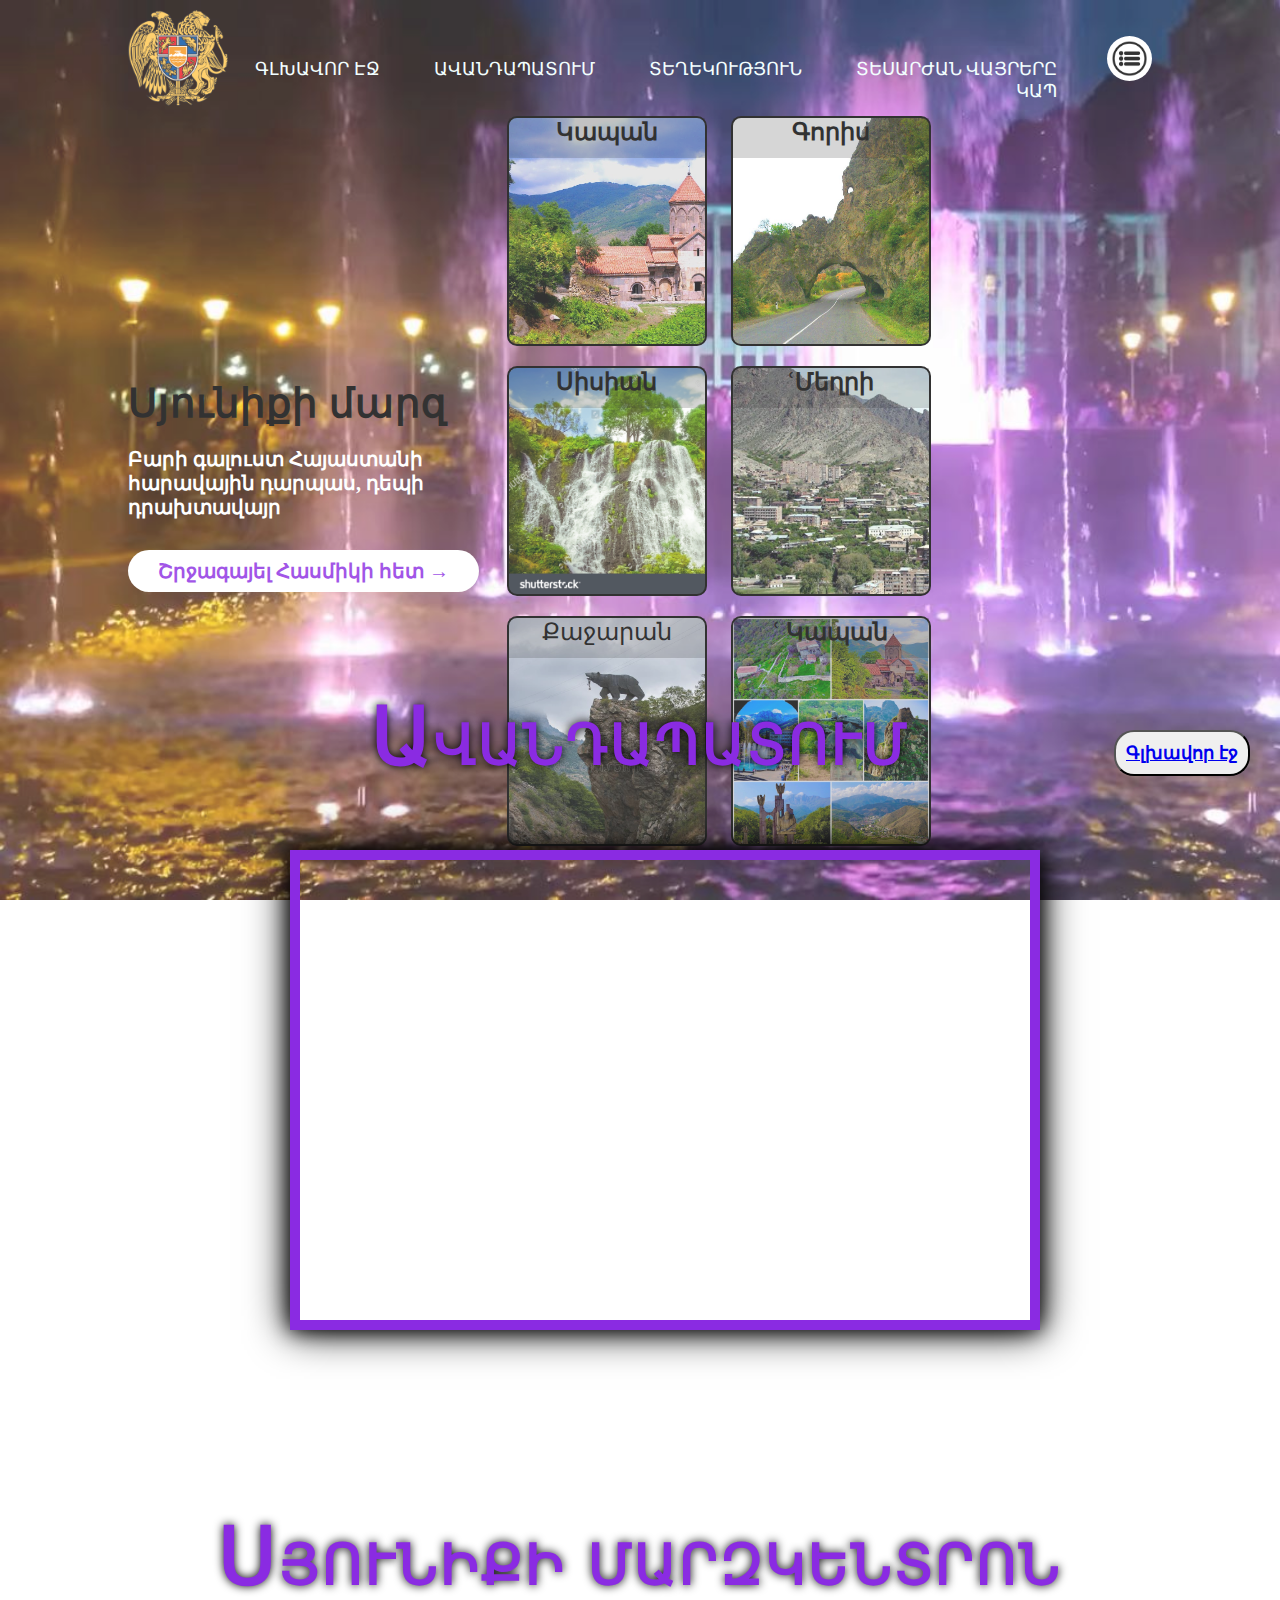
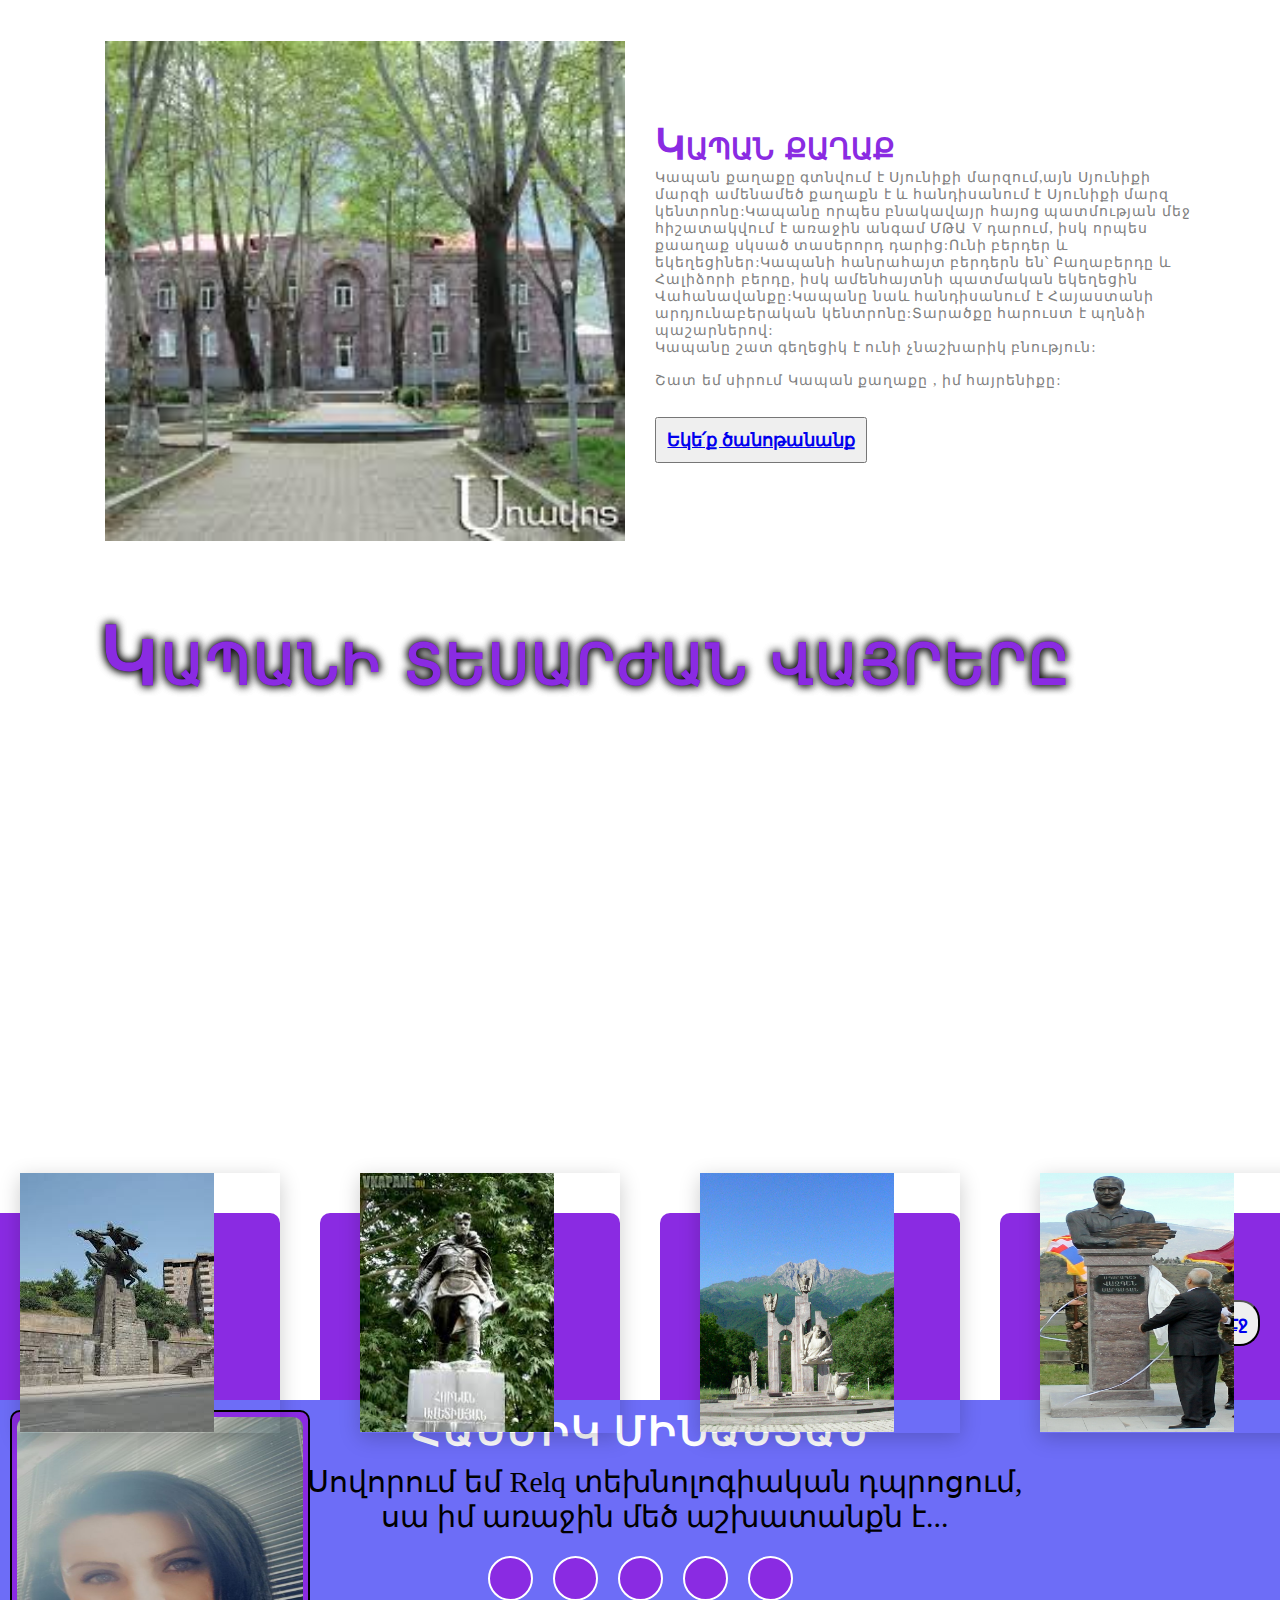
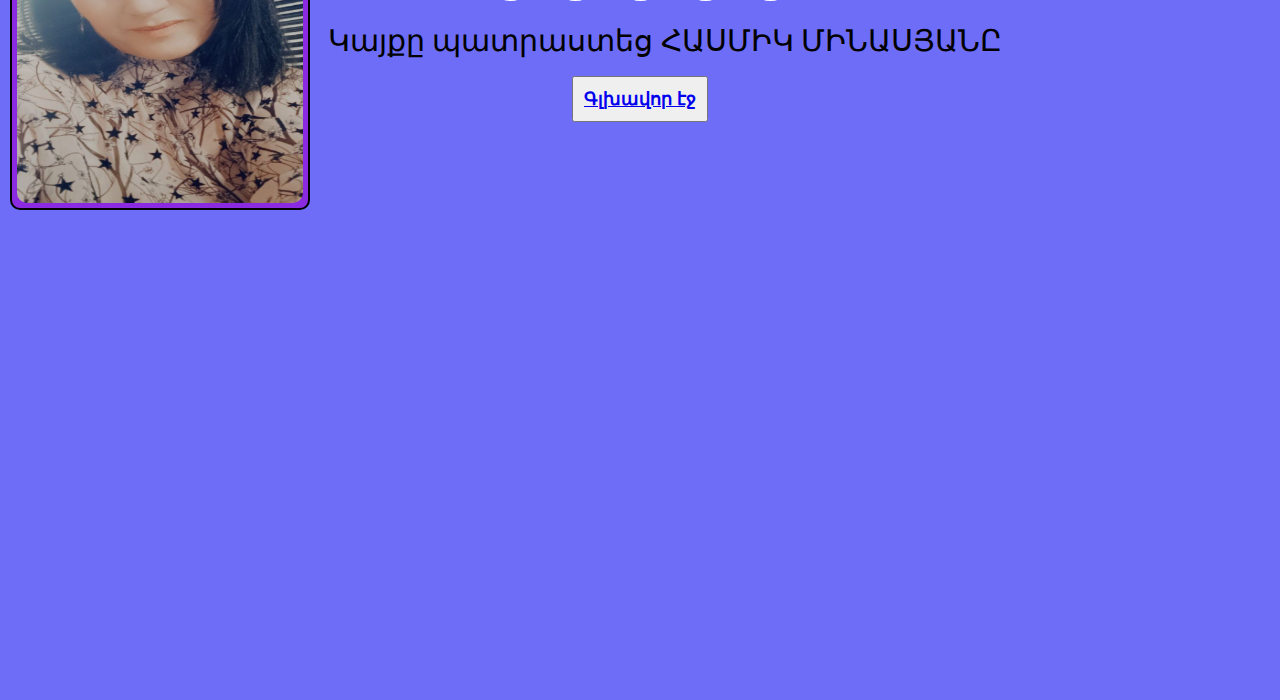
==== index.html @ 03c3cc2d "secund" ====
<!DOCTYPE html>
<html lang="hy">

<head>
	<meta charset="UTF-8">
	<meta http-equiv="X-UA-Compatible" content="IE=edge">
	<meta name="viewport" content="width=device-width, initial-scale=1.0">
	<meta name="author" content="Hasmik Minasyan">
	<link rel="shortcut icon" href="/img/icon.jpg" type="icon">
	<link rel="stylesheet" href="https://cdnjs.cloudflare.com/ajax/libs/font-awesome/6.1.1/css/all.min.css"
		integrity="sha512-KfkfwYDsLkIlwQp6LFnl8zNdLGxu9YAA1QvwINks4PhcElQSvqcyVLLD9aMhXd13uQjoXtEKNosOWaZqXgel0g=="
		crossorigin="anonymous" referrerpolicy="no-referrer" />
	<link rel="stylesheet" href="style.css">
	<title> Սյունիքի մարզ </title>
</head>

<body>
	
	<!-- Գլխավոր էջ -->
	<div id="container">
		<div class="navbar">
			<img src="./img/Coat_of_arms_of_Armenia.svg.png" class="logo">
			<nav>
				<ul id="MenuItems">
					<li><a href="#container">Գլխավոր էջ</a></li>
					<li><a href="#wrapper">Ավանդապատում</a></li>
					<li><a href="#about">Տեղեկություն</a></li>
					<li><a href="#tour">Տեսարժան վայրերը</a></li>
					<li><a href="#footer">Կապ</a></li>
				</ul>
			</nav>
			<img src="./img/menu.png " class="menu" onclick="menutoggle()">
		</div>
		<div class="row">
			<div class="col">
				<h1>Սյունիքի մարզ</h1>
				<p>Բարի գալուստ Հայաստանի հարավային դարպաս, դեպի դրախտավայր</p>
				<a href="https://www.facebook.com/CulturalCenterOfKapan/videos/589570185541437" target="_blank"
					class="btn"> Շրջագայել Հասմիկի հետ &rightarrow;</a>
			</div>
			<div class="coll">
				<div class="card img1">
					<p><a href="http://127.0.0.1:5500/Kapan/index.html" target="_blank" style="text-decoration: none; color:black; font-weight: 800;">Կապան</a></p>
				</div>
				<div class="card img2">
					<p><a href="http://127.0.0.1:5500/index.html" target="_blank" style="text-decoration: none; color:black; font-weight: 800;" >Գորիս</a></p>
				</div>
				<div class="card img3">
					<p><a href="http://127.0.0.1:5500/Sisian/index.html" target="_blank" style="text-decoration: none; color:black; font-weight: 800;">Սիսիան</a></p>
				</div>
				<div class="card img4">
					<p>ՙ<a href="https://urbanista.am/meghri-what-to-see" target="_blank" style="text-decoration: none; color:black; font-weight: 800;" >Մեղրի</a></p>
				</div>
				<div class="card img5">
					<p>Քաջարան</p>
				</div>
				<div class="card img6">
					<p>ՙ<a href="http://127.0.0.1:5500/Kapan2/index.html" target="_blank" style="text-decoration: none; color:black; font-weight: 800; "> Կապան</a></p>
				</div>
			</div>
		</div>
	</div>
	<!-- Ավանդապատում  -->
	<div id="wrapper">
		<div class="wrap">
			<div class="text">Ավանդապատում</div>
			<div class="vid">
				<iframe src="https://www.youtube.com/embed/JT2_kqStLjw" title="YouTube video player" frameborder="0"
					allow="accelerometer; autoplay; clipboard-write; encrypted-media; gyroscope; picture-in-picture"
					allowfullscreen class="hal"></iframe>
			</div>
			<button type="button"><a href="#container"> Գլխավոր էջ </a></button>
		</div>

		<!-- Տեղեկություն -->
		<section id="about">
			<h1> Սյունիքի մարզկենտրոն </h1><br>
			<div class="main">
				<img src="/img/qaxaqapet.jpg">
				<div class="about-text">
					<h2> Կապան քաղաք</h2>
					<p>Կապան քաղաքը գտնվում է Սյունիքի մարզում,այն Սյունիքի մարզի ամենամեծ քաղաքն է և հանդիսանում է
						Սյունիքի մարզ կենտրոնը:Կապանը որպես բնակավայր հայոց պատմության մեջ հիշատակվում է առաջին անգամ
						ՄԹԱ V դարում, իսկ որպես քաաղաք սկսած տասերորդ դարից:Ունի բերդեր և եկեղեցիներ:Կապանի հանրահայտ
						բերդերն են՝ Բաղաբերդը և Հալիձորի բերդը, իսկ ամենհայտնի պատմական եկեղեցին Վահանավանքը:Կապանը նաև
						հանդիսանում է Հայաստանի արդյունաբերական կենտրոնը:Տարածքը հարուստ է պղնձի պաշարներով:<br>Կապանը
						շատ գեղեցիկ է ունի չնաշխարիկ բնություն:<br><br>Շատ եմ սիրում Կապան քաղաքը , իմ հայրենիքը:
					</p><br>
					<button type="button"><a href="#container"> Եկե՛ք ծանոթանանք </a></button>
				</div>
			</div>
		</section>
		</p><br>


		<!-- Տեսարժան վայրերը -->
		<div id="tour">

			<div class="touro">
				<h1>Կապանի տեսարժան վայրերը</h1>
				<div class="cart">
					<div class="imgBox">
						<img src="/img/images.jpg" alt=" Davit-bek">
					</div>
					<div class="cont">
						<h3>Դավիթ Բեկ </h3>
						<p style="font-size: 14px" >Հայ զորավար, իրանական, թուրքական նվաճողների դեմ Սյունիքի ազատագրական շարժման առաջնորդ։ <br>
							Արձանն գտնվում է Կապանի կենտրոնական փողոցների ճամփեզրին:</p>
					</div>
				</div>
			</div>


			<div class="touro">
				<!-- <h1>Կապանի տեսարժան վայրերը</h1> -->
				<div class="cart">
					<div class="imgBox">
						<img src="./img/hunan.jpg" alt=" hunan"  width="194px"   height="259px">
					</div>
					<div class="cont">
						<h3>Հունան Ավետիսյան</h3>
						<p style="font-size: 14px"> գտնվում է Սյունիքի մարզի Կապան քաղաքի կենտրոնում՝ Վազգեն Սարգսյանի անվան զբոսայգում։ Բրոնզե հուշարձանը տեղադրվել է 1959 թվականին։ </p>
					</div>
				</div>
			</div>

			<div class="touro">
				<!-- <h1>Կապանի տեսարժան վայրերը</h1> -->
				<div class="cart">
					<div class="imgBox">
						<img src="./img/njdeh2.jpg" alt=" njdeh"  width="194px"  height="259px">
					</div>
					<div class="cont">
						<h3>Գարեգին Նժդեհ </h3>
						<p style="font-size: 14px" >գտնվում է Սյունիքի մարզի Կապան քաղաքում՝ սարալանջին, անտառի բացատում։ Հուշարձանը տեղադրվել է 2001 թվականին։ Ընդգրկված է Կապանի պատմության և մշակույթի անշարժ հուշարձանների ցանկում։</p>
					</div>
				</div>
			</div>

			<div class="touro">
				<h1>Կապանի տեսարժան վայրերը</h1>
				<div class="cart">
					<div class="imgBox">
						<img src="./img/Vazgen.jpg" alt=" Vazgen" width="194px"  height="259px">
					</div>
					<div class="cont">
						<h3>Վազգեն Սարգսյան</h3>
						<p>Վազգեն Սարգսյանի բրոնզե կիսանդրի, գտնվում է Սյունիքի մարզի Կապան քաղաքի Բաղաբուրջի հուշահամալիրում</p>
					</div>
				</div>
				<button type="button"><a href="#container"> Գլխավոր էջ </a></button>
			</div>
		</div>




		<!--Կապ -->
		<div id="footer">
			<h1 style="color:white;"> ՀԱՍՄԻԿ ՄԻՆԱՍՅԱՆ </h1>
			<div class="footer-card">
				<img src="/img/img-1.jpg">
			</div>
			<p> Սովորում եմ Relq տեխնոլոգիական դպրոցում, <br> սա իմ առաջին մեծ աշխատանքն  է...</p>

			<div class="social">
				<a href="https://www.facebook.com/hasmik.minasyan.g/"><i class="fa-brands fa-facebook-f"></i></a>
				<a href="https://www.pinterest.com/hatuk2/"><i class="fa-brands fa-pinterest"></i></a>
				<a href="https://twitter.com/HasmikMinasyan5"><i class="fa-brands fa-twitter"></i></a>
				<a href="https://github.com/Hasul79"><i class="fa-brands fa-github"></i></a>
				<a href="hatuk2@mail.ru"><i class="fa-solid fa-envelope"></i></a>

			</div>
			<p class="end"> Կայքը պատրաստեց ՀԱՍՄԻԿ ՄԻՆԱՍՅԱՆԸ</p> <br>
			<button type="button"><a href="#container"> Գլխավոր էջ </a></button>
			</footer>


			<!-- js for menutoggle -->
			<script>
				var MenuItems = document.getElementById("MenuItems");
				MenuItems.style.maxHeight = "0px";
				function menutoggle() {
					if (MenuItems.style.maxHeight == "0px") {
						MenuItems.style.maxHeight = "200px";
					}
					else {
						MenuItems.style.maxHeight = "0px";
					}
				}
			</script>
</body>

</html>
---- style.css ----
/* Ընդհանուր կայքի համար */
*{
	margin: 0;
	padding: 0;
	box-sizing: border-box;
}
/* Գլխավոր էջ */
#container{
	width: 100%;
	min-height: 100vh;
	background-image: url(./img/746.jpg);
	background: linear-gradient(rgba(0,0,0,0.7)),(rgba(0,0,0,0.7));
	opacity: 0.8;
    background-size: cover;
    padding: 10px 10%;
}
.navbar { 
	display: flex;
	align-items: center;
}
.logo {
	width: 100px;
	cursor: pointer;
}
nav {
	flex: 1;
	text-align: right;
}
nav ul li {
	display: inline-block;
	margin-right: 50px;
}
nav ul li a {
	color:azure;
    text-decoration: none;
	font-size: 18px;
	text-transform: uppercase; 
	transition:  transform  0.2s;

}
 nav  li a:hover {
	transform: scale(1.1);
	font-size:20px ;
	font-weight: 800;
	
}
.menu {
	width:45px;
	cursor: pointer;
	background:white;
	border-radius: 50%;
}
/* media for menu */
@media screen and (max-width: 800px){
	nav ul{
		position: absolute;
		top: 70px;
		left: 0;
		background: #333;
		width: 100%;
		overflow: hidden;
		transition: max-height 0.5s;
	}
	nav ul li{
		display: block;
		margin-right: 50px;
		margin: top 10px;
		margin-bottom: 10px;
	}
	nav ul li a{
		color:#fff
	}
	.nenu{
		display: block;
		cursor: pointer;
	}
	.row{
		margin-top: 110px;
	}
	.col{
		position: absolute;
	}
	.wrap{
		margin-top: 50%;
	}
}
.row::after {
	content: "";
	clear: both;
	display: table;
  }
  
  [class*="col-" ] {
	float: left;
	padding: 15px;
  }
.row {
	display: flex;
	align-items: center;
    
	/* justify-content: space-between; */
}
.col h1 {
  font-size: 40px;
  color: #000;
  align-items: center;
  letter-spacing: 1px;
  margin-bottom: 20px;

}
.col p {
	font-size: 20px;
	color: #fff;
	font-weight: 800;
	margin-bottom: 40px;
}
.btn {
	color: black;
	text-decoration: none;
	font-size: 20px;
	background-color: #fff;
	padding: 10px 30px;
	border-radius: 25px;
	transition: 0.3s;
	color:blueviolet;
	font-weight: 800;
}
.btn:hover {
	background-color: blueviolet;
	color:#fff	
}
.img1 {
	background-image:url('./img/70309984.jpg');
	background-size: cover;
}
.img2 {
	background-image:url('./img/70306751.jpg');
	background-size: cover;
}
.img3 {
	background-image:url('./img/shaqi-waterfall-in-sisian-syuniq-armenia-1062014828.jpg');
	background-size: cover;
	list-style: none;
}
.img4 {
	background-image:url('./img/meghri.jpg');
	background-size: cover;
}
.img5 {
    background-image:url('./img/qaj.jpg') ;
	background-size: cover;
}
.img6 {
    background-image:url('/img/Kapan_collage.jpg') ;
	background-size: cover;
}
.card {
	position: relative;
	width: 200px;
	height: 230px;
	border: 2px solid #000;
	display: inline-block;
	text-align: center;
	margin: 10px;
	border-radius: 10px;
	cursor: pointer;
	transition: transform  0.5s;	
}
  .card p {
	font-size: 24px;
	width: 100%;
	height: 40px;
	background-color: rgba(0,0,0,0.2);
	color:#000
  }
  .card:hover {
	transform: scale(1.1);
  }

/* Ավանդապատում */
 #wrapper {
	display: flex;
	align-items: center;
	background-color: white;
	width: 100%;
	height: 800px;
	margin: 20px auto;
 }
 #wrapper .wrap {
	width: 100%;
	padding: 10px auto;
 }
 .wrap .text{
	 position: absolute; 
     top:680px;
	display: flex;
	justify-content: center;
	align-items: flex-start;
	width: 100%;
	text-align: center;
	font-size: 80px;
	font-variant: small-caps;
	letter-spacing: 2px;
	margin-top: 10px;
	margin-bottom: 20px;
	font-weight: 900;
	color: blueviolet;
	text-shadow: 0 0 10px #000;
 } 
 .vid {
	width: 750px;
    height: 480px;
	position: absolute;
	top: 850px;
	left: 290px;
	border: 10px solid blueviolet;
	box-shadow: 0 0 20px #000,
	            0 0 40px #000;

 }
 .vid  .hal {
	width: 660px;
	height: 420px;
	position: absolute;
	left: 50px;
	top:20px;
 }
 .wrap button{
		font-size: 18px;
		color: blueviolet;
		padding: 10px;
		font-weight: bold;
		position: absolute;
		right: 30px;
		top:730px;
		border-radius: 20px;
 }
	
.wrap button:hover{
		font-size: 25px;
		background-color: blueviolet;
		color:antiquewhite;
	}
 

/* Տեղեկություն */
 #about {
	position: absolute;
	top:1500px;
	width: 100%;
	height: 1000px;
}
#about h1{
	display: flex;
	justify-content: center;
	align-items: center;
	font-size: 80px;
	text-align: center;
	margin-top: 10px;
	color:blueviolet;
	font-variant: small-caps;
	letter-spacing: 2px;
	text-shadow: 0 0 10px #000;
}
.main img{
    height: 500px;
    width: 750px;
    margin: 20px 30px;
}
.main{
    width: 1130px;
    max-width:  95%;
    margin: 0 auto;
    display: flex;
    justify-content:space-around;
    align-items: center;
}

.about-text h2{
    color: blueviolet;
    font-size: 42px;
    font-variant: small-caps;
}
.about-text p{
    color: grey;
    font-size:14px ;
    letter-spacing: 1px;
    margin-bottom: 10px;
}
button{
    font-size: 18px;
    color: blueviolet;
    padding: 10px;
    font-weight: bold;
}
button:hover{
	font-size: 25px;
	background-color: blueviolet;
	color:antiquewhite;

}
button:hover a{
	color:black;
}

/*  Տեսարժան վայրեր*/
#tour {
	width:100%;
	height: 1700px;
	display: flex;
	justify-content: center;
	align-items: center;
	

}
.touro h1{
	display: flex;
	justify-content: center;
	align-items: center;
	font-size: 80px;
	letter-spacing: 2px;
	text-align: center;
	margin-top: 10px;
	text-shadow:0 0 10px #000;
	position: absolute;
	top: 2200px;
	left: 100px;
	color:blueviolet;
	font-variant: small-caps;
}
 .touro .cart{
   position: relative;
   top: 1600px;
   left: 0;  
   max-width: 300px;
   height: 215px;
   background: blueviolet;
   margin: 20px 20px;
   padding: 20px 20px;
   display: flex;
   flex-direction: column;
   box-shadow: 0 5px 202px rgba(0 0 0 0.5);
   transition: 0.3s ease-in-out;
   cursor: pointer;
   border-radius: 10px;
 }
 .touro .cart:hover{
	height: 420px;
 }
 .touro .cart .imgBox {
	position: relative;
	width: 260px;
	height: 260px;
	top: -60px;
	left: 20px;
	z-index: 1;
	box-shadow: 0 5px 20px rgba(0,0,0,0.2);
 }
 .touro .cart .imBox img{
	max-width: 100%;
	border-radius:10px;
 }
 .touro .cart .cont {
	position:relative;
	margin-top: -140px;
	padding: 10px 15px;
	text-align: center;
	color:black;
	visibility: hidden;
	opacity: 0;
	transition: 0.3s ease-in-out;
 }
 .touro .cart:hover .cont {
	visibility: visible;
	opacity: 1;
	margin-top: -40px;
 }
 .touro .cart .cont  h3{
    font-size: 22px;
	margin-bottom:1px;
	color:black;
	text-align: center;
 }
.touro button{
	position: absolute;
	top: 2900px;
	right: 20px;
    font-size: 18px;
    color: blueviolet;
    padding: 10px;
    font-weight: bold;
	border-radius: 20px;
}
.touro button:hover{
	font-size: 25px;
	background-color: blueviolet;
	color:antiquewhite;

}
.touro button:hover a{
	color:black;
}
/* Կապ */
  #footer {
    position: absolute;
	top: 3000px;
    width: 100%;
    height: 100%;
     background: rgb(109, 109, 247); 
    display: flex;
    flex-direction: column;
    align-items: center;
    
}
#footer h1{
    font-size: 40px;
    color: blueviolet;
    margin-bottom: 20px;
    width: 500px;
    font-weight: bold;
    line-height: 24px;
    text-align: center;
    letter-spacing: 2px;
	margin-top: 20px;
} 
 #footer p {
    color:black;
    font-size: 30px ;
    text-align: center;
	margin-left: 50px;
	
} 
.social{
    display: flex;
}

.social a{
    width: 45px;
    height: 45px;
    display: flex;
    align-items: center;
    justify-content: center;
    border: 2px solid white;
    color: white;
    border-radius: 50px;
    background-color: blueviolet;
    margin: 22px 10px;
    text-decoration: none;
    
}
.footer-card{
	position: relative;
	width: 300px;
	height: 400px;
	border: 2px solid #000;
	display: inline-block;
	margin: 10px auto;
	padding: 5px;
	border-radius: 10px;
	cursor: pointer;
	position: absolute;
	left: 10px;
	background: blueviolet;
}
.footer-card img{
	width: 100%;
	height: 100%;
    background-size: cover;
    border-radius: 10px;
	
} 
.footer-card img:hover{
	transform: translateX(40px) translateY(20px);
}
.social a:hover{
    transform:scale(1.2);
    transition: 0.3s;

}
.social a:nth-child(1):hover {
	background-color: blue;
}
.social a:nth-child(2):hover {
	background-color: red;
}
.social a:nth-child(3):hover {
	background-color: rgb(21, 52, 230);
}
.social a:nth-child(4):hover {
	background-color: black;
}
.social a:nth-child(5):hover {
	background-color: blue;
	color: orange;
}
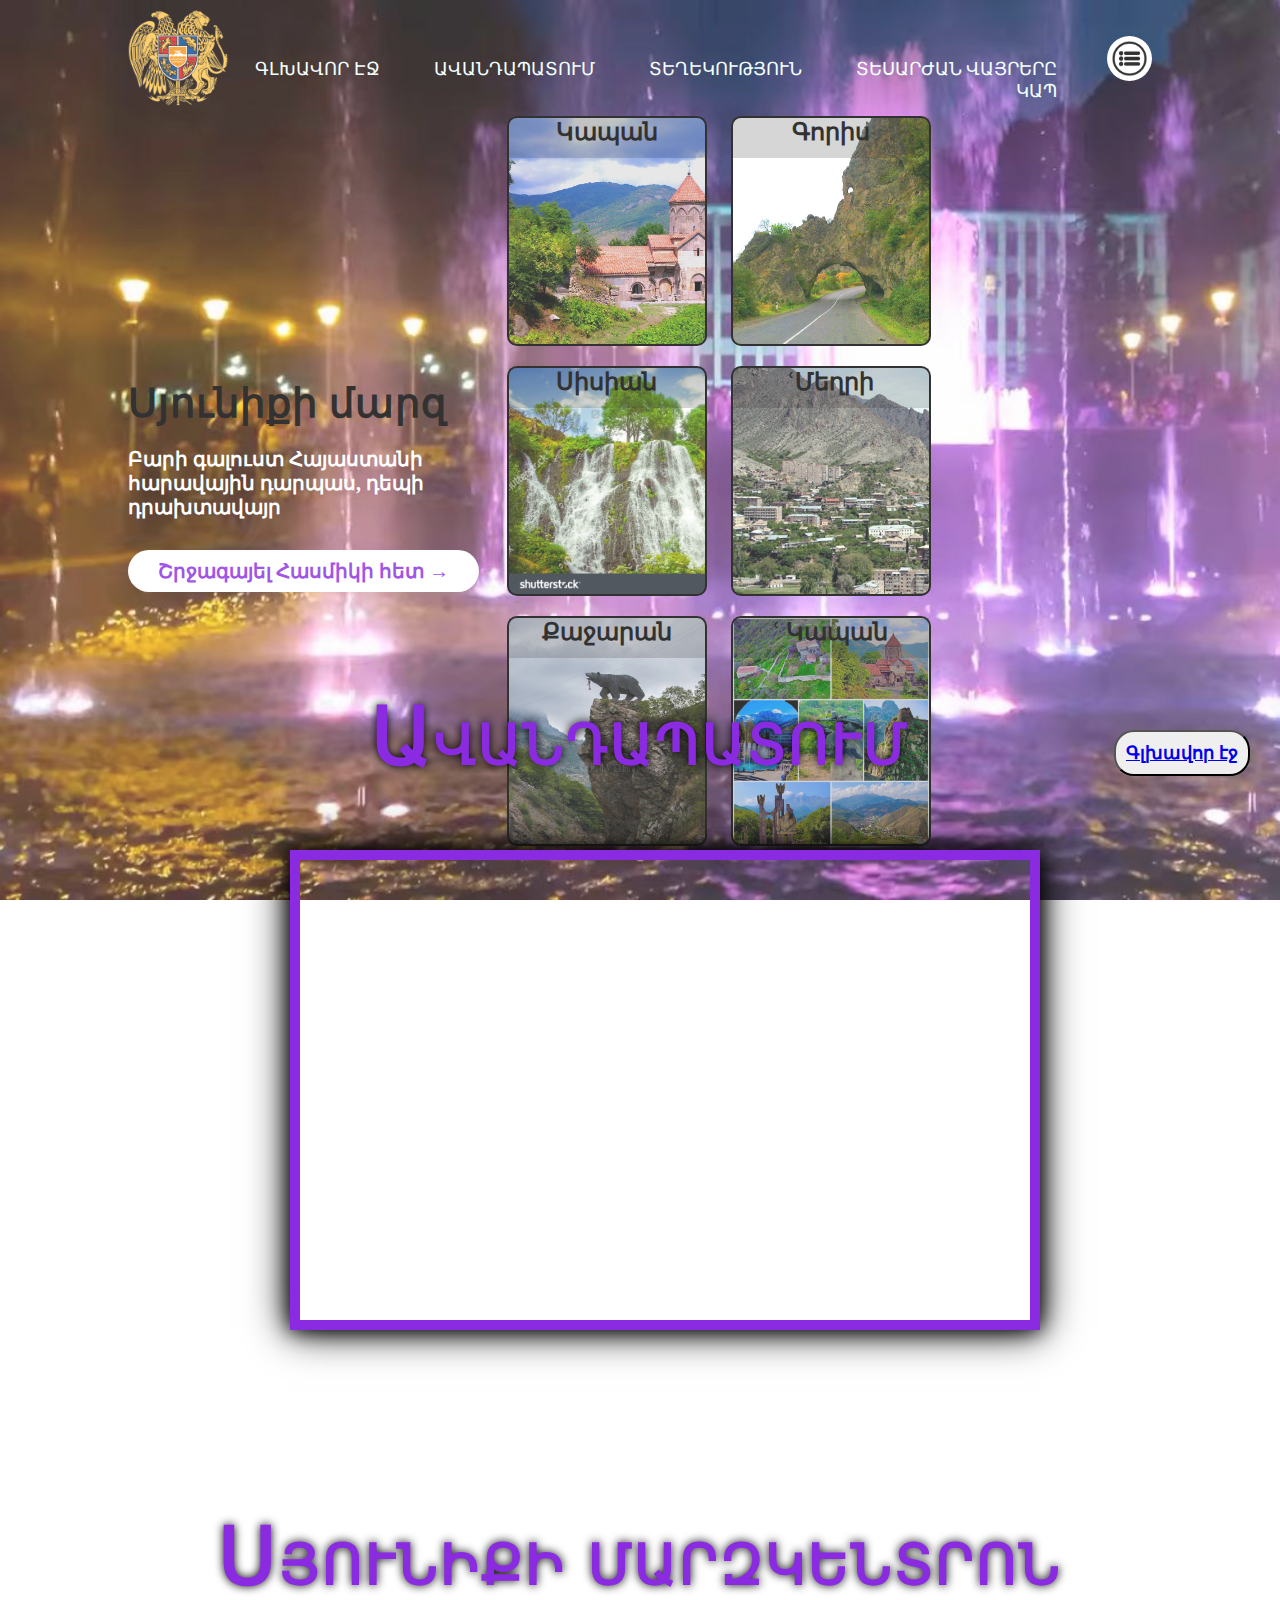
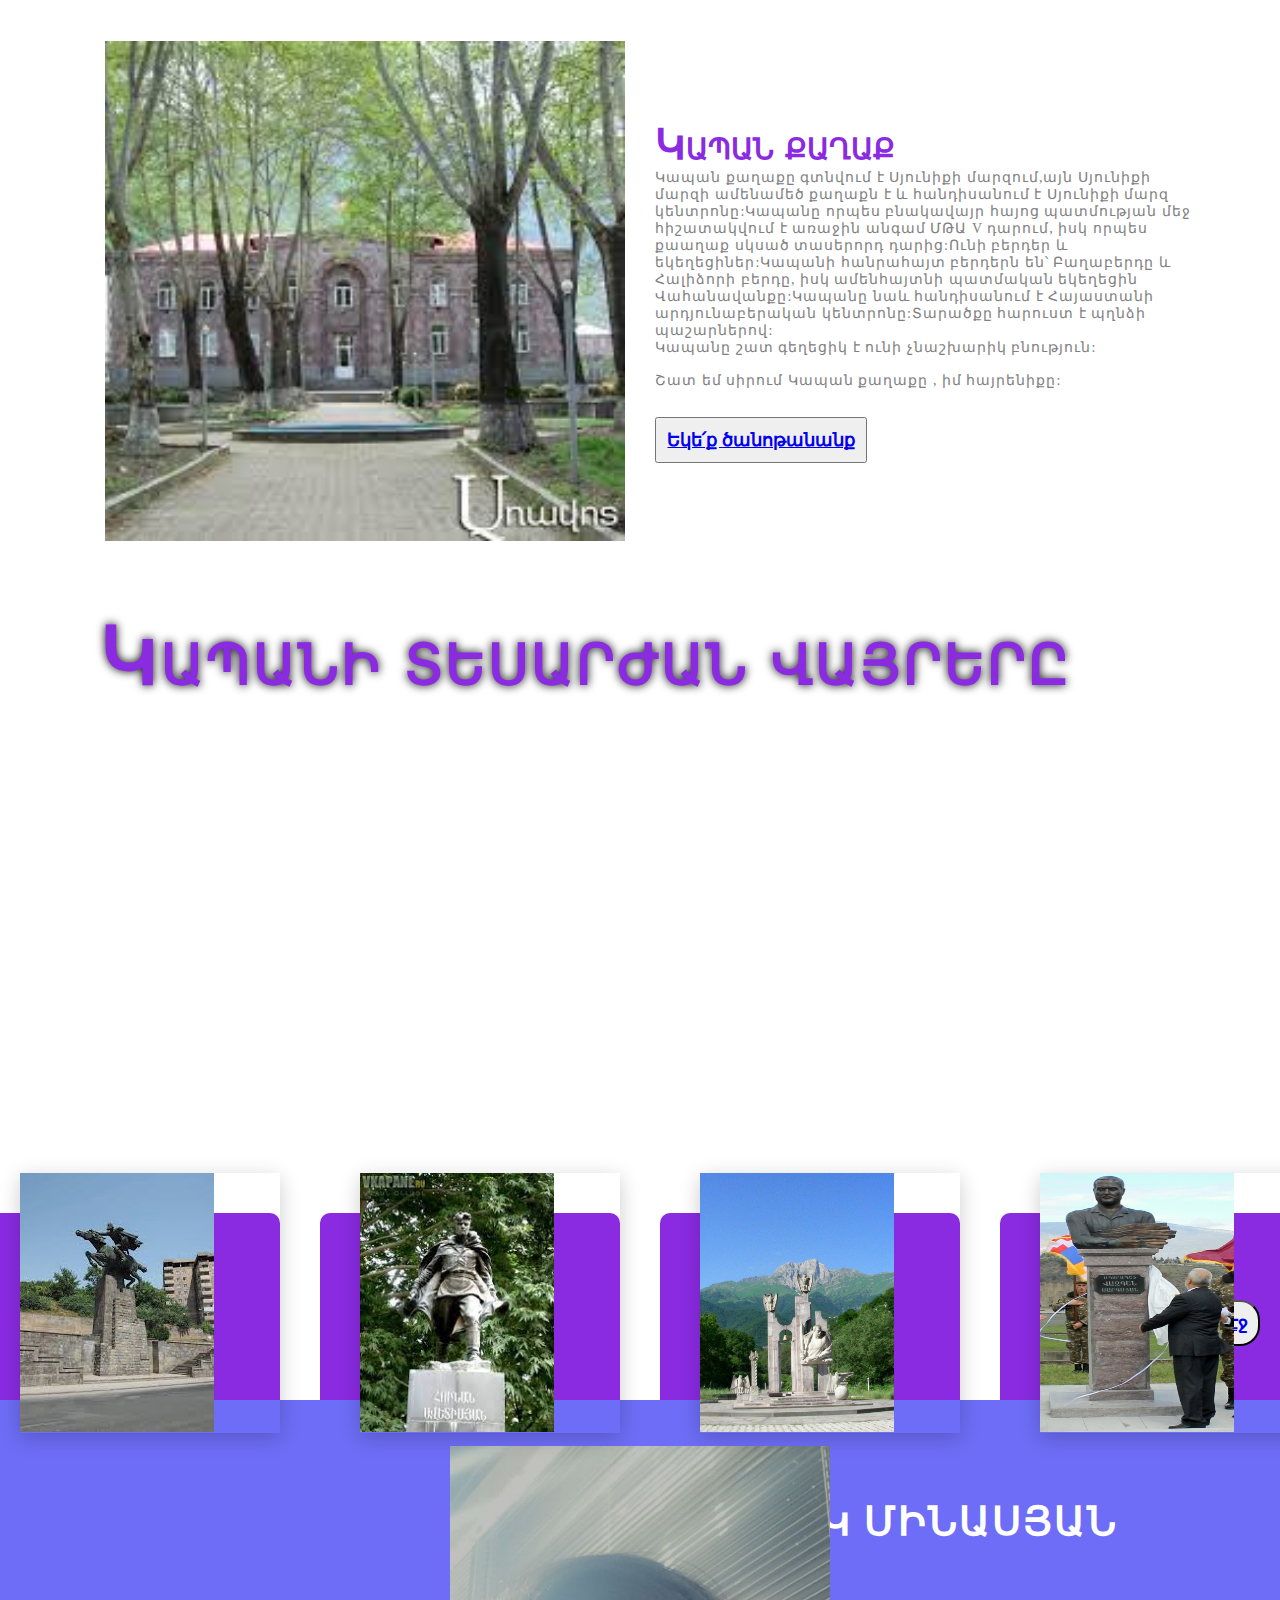
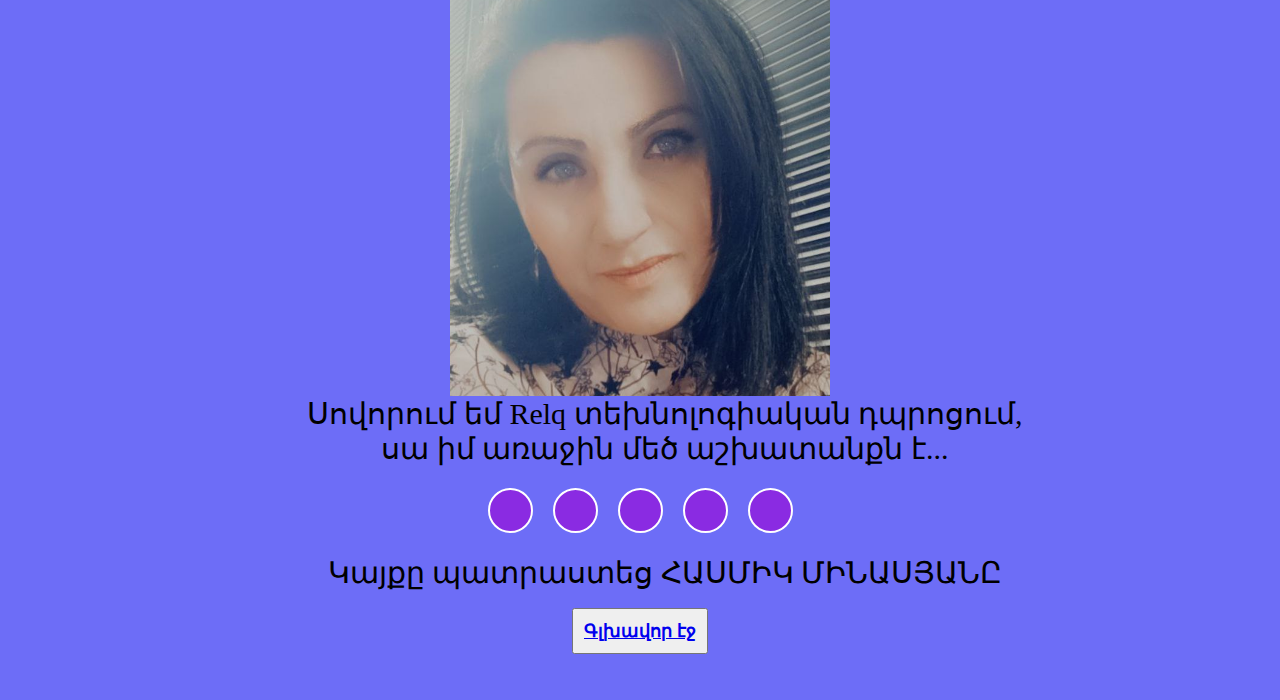
==== commit 4a1148c1: "Signed-off-by: Hasul79 <hatuk2@mail.ru>" ====
--- a/index.html
+++ b/index.html
@@ -52,7 +52,7 @@
 					<p>ՙ<a href="https://urbanista.am/meghri-what-to-see" target="_blank" style="text-decoration: none; color:black; font-weight: 800;" >Մեղրի</a></p>
 				</div>
 				<div class="card img5">
-					<p>Քաջարան</p>
+					<p><a href="http://127.0.0.1:5500/Qajaran/index.html" target="_blank" style="text-decoration: none; color:black; font-weight: 800;" >Քաջարան</a></p>
 				</div>
 				<div class="card img6">
 					<p>ՙ<a href="http://127.0.0.1:5500/Kapan2/index.html" target="_blank" style="text-decoration: none; color:black; font-weight: 800; "> Կապան</a></p>
@@ -112,7 +112,6 @@
 
 
 			<div class="touro">
-				<!-- <h1>Կապանի տեսարժան վայրերը</h1> -->
 				<div class="cart">
 					<div class="imgBox">
 						<img src="./img/hunan.jpg" alt=" hunan"  width="194px"   height="259px">
@@ -125,7 +124,6 @@
 			</div>
 
 			<div class="touro">
-				<!-- <h1>Կապանի տեսարժան վայրերը</h1> -->
 				<div class="cart">
 					<div class="imgBox">
 						<img src="./img/njdeh2.jpg" alt=" njdeh"  width="194px"  height="259px">
@@ -138,7 +136,7 @@
 			</div>
 
 			<div class="touro">
-				<h1>Կապանի տեսարժան վայրերը</h1>
+				
 				<div class="cart">
 					<div class="imgBox">
 						<img src="./img/Vazgen.jpg" alt=" Vazgen" width="194px"  height="259px">
@@ -157,15 +155,19 @@
 
 		<!--Կապ -->
 		<div id="footer">
-			<h1 style="color:white;"> ՀԱՍՄԻԿ ՄԻՆԱՍՅԱՆ </h1>
+			<h1 > ՀԱՍՄԻԿ ՄԻՆԱՍՅԱՆ </h1>
 			<div class="footer-card">
-				<img src="/img/img-1.jpg">
+				<span></span>
+				<span></span>
+				<span></span>
+				<span></span>
+			   <!-- <img src="/img/img-1.jpg"   width="100%" >  -->
 			</div>
 			<p> Սովորում եմ Relq տեխնոլոգիական դպրոցում, <br> սա իմ առաջին մեծ աշխատանքն  է...</p>
 
 			<div class="social">
 				<a href="https://www.facebook.com/hasmik.minasyan.g/"><i class="fa-brands fa-facebook-f"></i></a>
-				<a href="https://www.pinterest.com/hatuk2/"><i class="fa-brands fa-pinterest"></i></a>
+				<a href="https://www.linkedin.com/in/hasmik-minasyan-1266b5ab/"><i class="fa-brands fa-linkedin"></i></a>
 				<a href="https://twitter.com/HasmikMinasyan5"><i class="fa-brands fa-twitter"></i></a>
 				<a href="https://github.com/Hasul79"><i class="fa-brands fa-github"></i></a>
 				<a href="hatuk2@mail.ru"><i class="fa-solid fa-envelope"></i></a>
--- a/style.css
+++ b/style.css
@@ -406,19 +406,24 @@
 	top: 3000px;
     width: 100%;
     height: 100%;
-     background: rgb(109, 109, 247); 
+    background: rgb(109, 109, 247); 
     display: flex;
-    flex-direction: column;
+    /* flex-direction: column; */
     align-items: center;
+	justify-content: center;
+	flex-flow:wrap  column;
     
 }
 #footer h1{
     font-size: 40px;
-    color: blueviolet;
+    color:white;
     margin-bottom: 20px;
     width: 500px;
     font-weight: bold;
     line-height: 24px;
+	position: absolute;
+	left: 50%;
+	top: 10%;
     text-align: center;
     letter-spacing: 2px;
 	margin-top: 20px;
@@ -448,30 +453,57 @@
     text-decoration: none;
     
 }
-.footer-card{
+  .footer-card {
 	position: relative;
-	width: 300px;
-	height: 400px;
-	border: 2px solid #000;
-	display: inline-block;
-	margin: 10px auto;
-	padding: 5px;
-	border-radius: 10px;
-	cursor: pointer;
-	position: absolute;
-	left: 10px;
-	background: blueviolet;
-}
-.footer-card img{
-	width: 100%;
-	height: 100%;
-    background-size: cover;
-    border-radius: 10px;
-	
-} 
-.footer-card img:hover{
-	transform: translateX(40px) translateY(20px);
-}
+	width: 380px;
+	height:550px;
+	/* background: blueviolet; */
+}
+
+ .footer-card span {
+	position: absolute;
+	inset: 0;
+	transition: 0.5s;
+	background-image:url(./img/img-1.jpg);
+	background-size: cover;
+}
+
+.footer-card span:nth-child(1) {
+	clip-path: polygon(0 0, 50% 0, 50% 50%, 0 50%);
+	/* background: #2e0257; */
+	transition-delay: 0s ;
+}
+.footer-card span:nth-child(2){
+	clip-path: polygon(50% 0, 100% 0, 100% 50%, 50% 50%);
+	/* background: #9e48f0; */
+	transition-delay: 0.25s ;
+}
+.footer-card span:nth-child(3){
+	clip-path: polygon(0 50%, 50% 50%, 50% 100%, 0  100%);
+	/* background: #9e48f0; */
+	transition-delay: 0.5s ;
+}
+.footer-card span:nth-child(4){
+	clip-path: polygon(50% 50%, 100% 50%, 100% 100%, 50% 100%);
+	/* background: #2e0257; */
+	transition-delay: 0.75s ;
+}
+
+
+.footer-card:hover  span:nth-child(1){
+	transform: translate(-40px, -60px) rotate(-15deg);
+}
+.footer-card:hover  span:nth-child(2){
+	transform: translate(40px, -100px) rotate(25deg);
+}
+.footer-card:hover  span:nth-child(3){
+	transform: translate(-40px, 80px) rotate(15deg);
+}
+.footer-card:hover  span:nth-child(4){
+	transform: translate(40px, 80px) rotate(-15deg);
+}
+
+
 .social a:hover{
     transform:scale(1.2);
     transition: 0.3s;
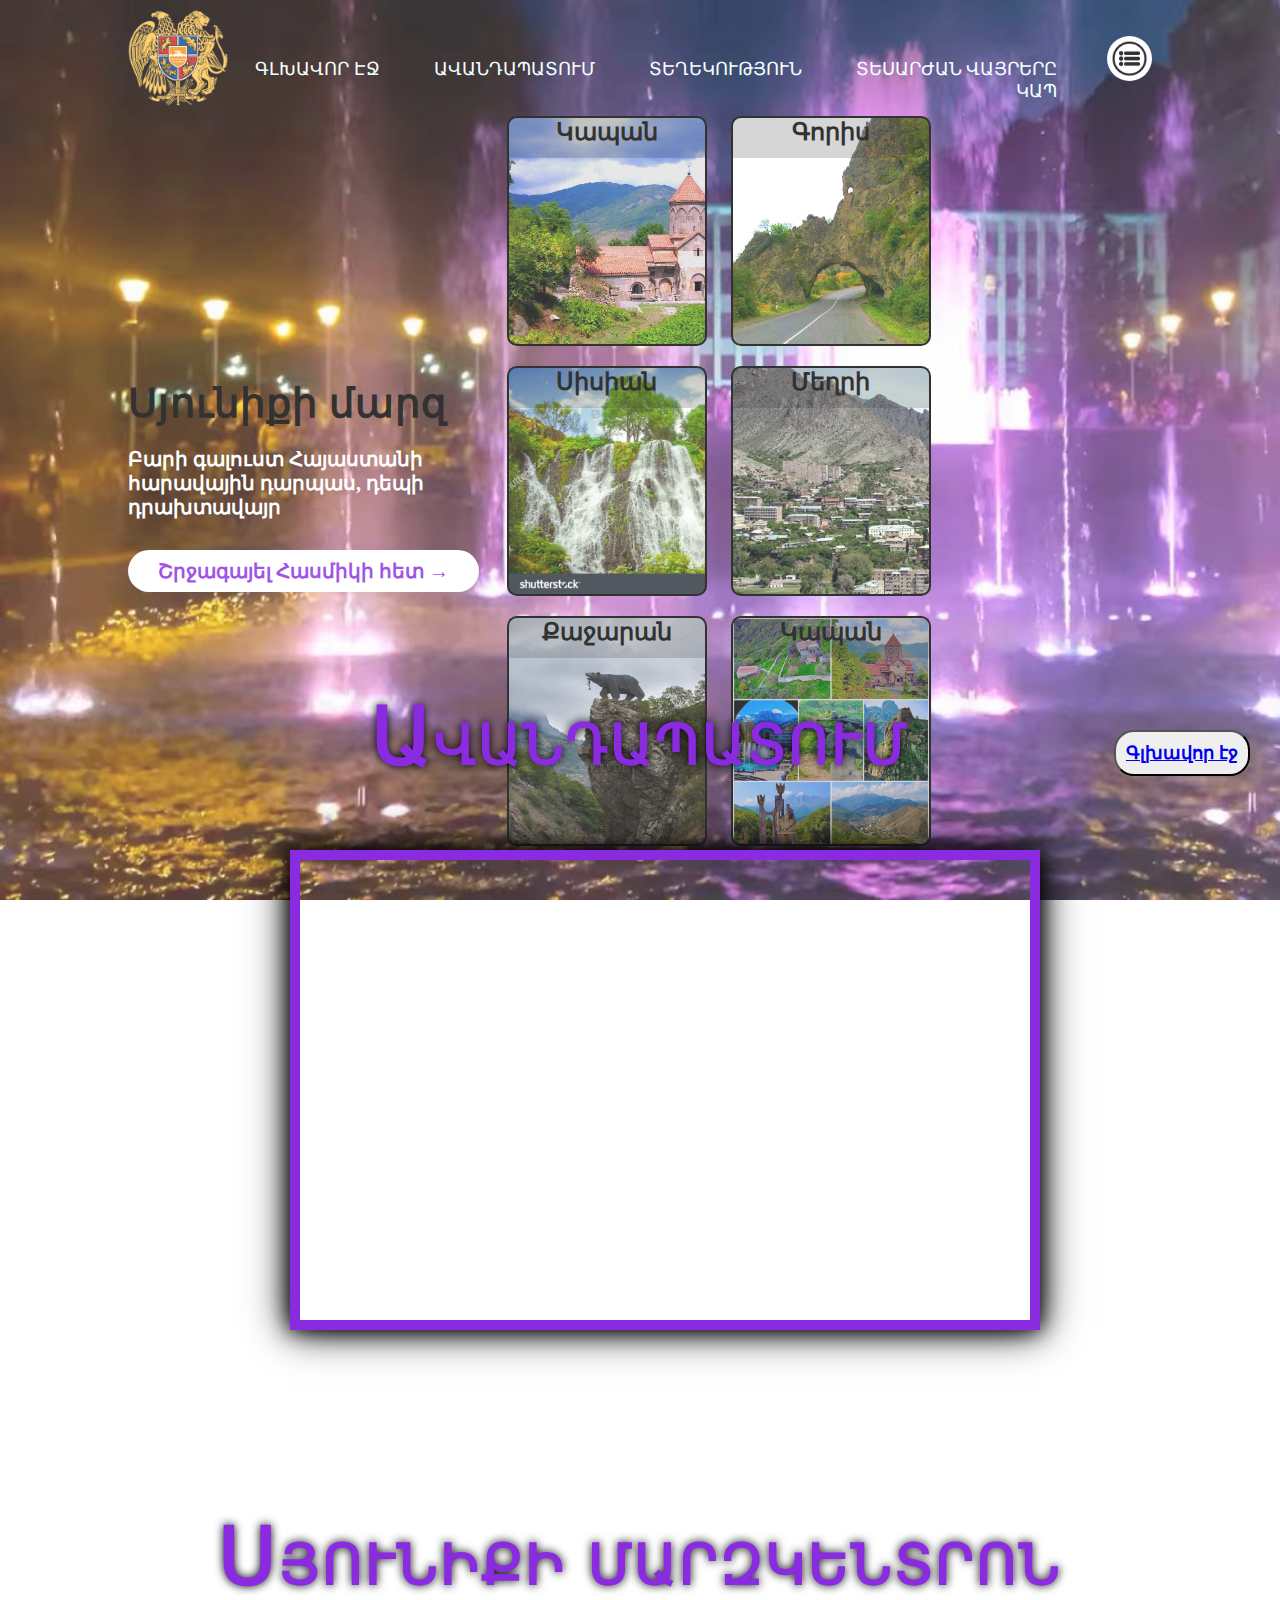
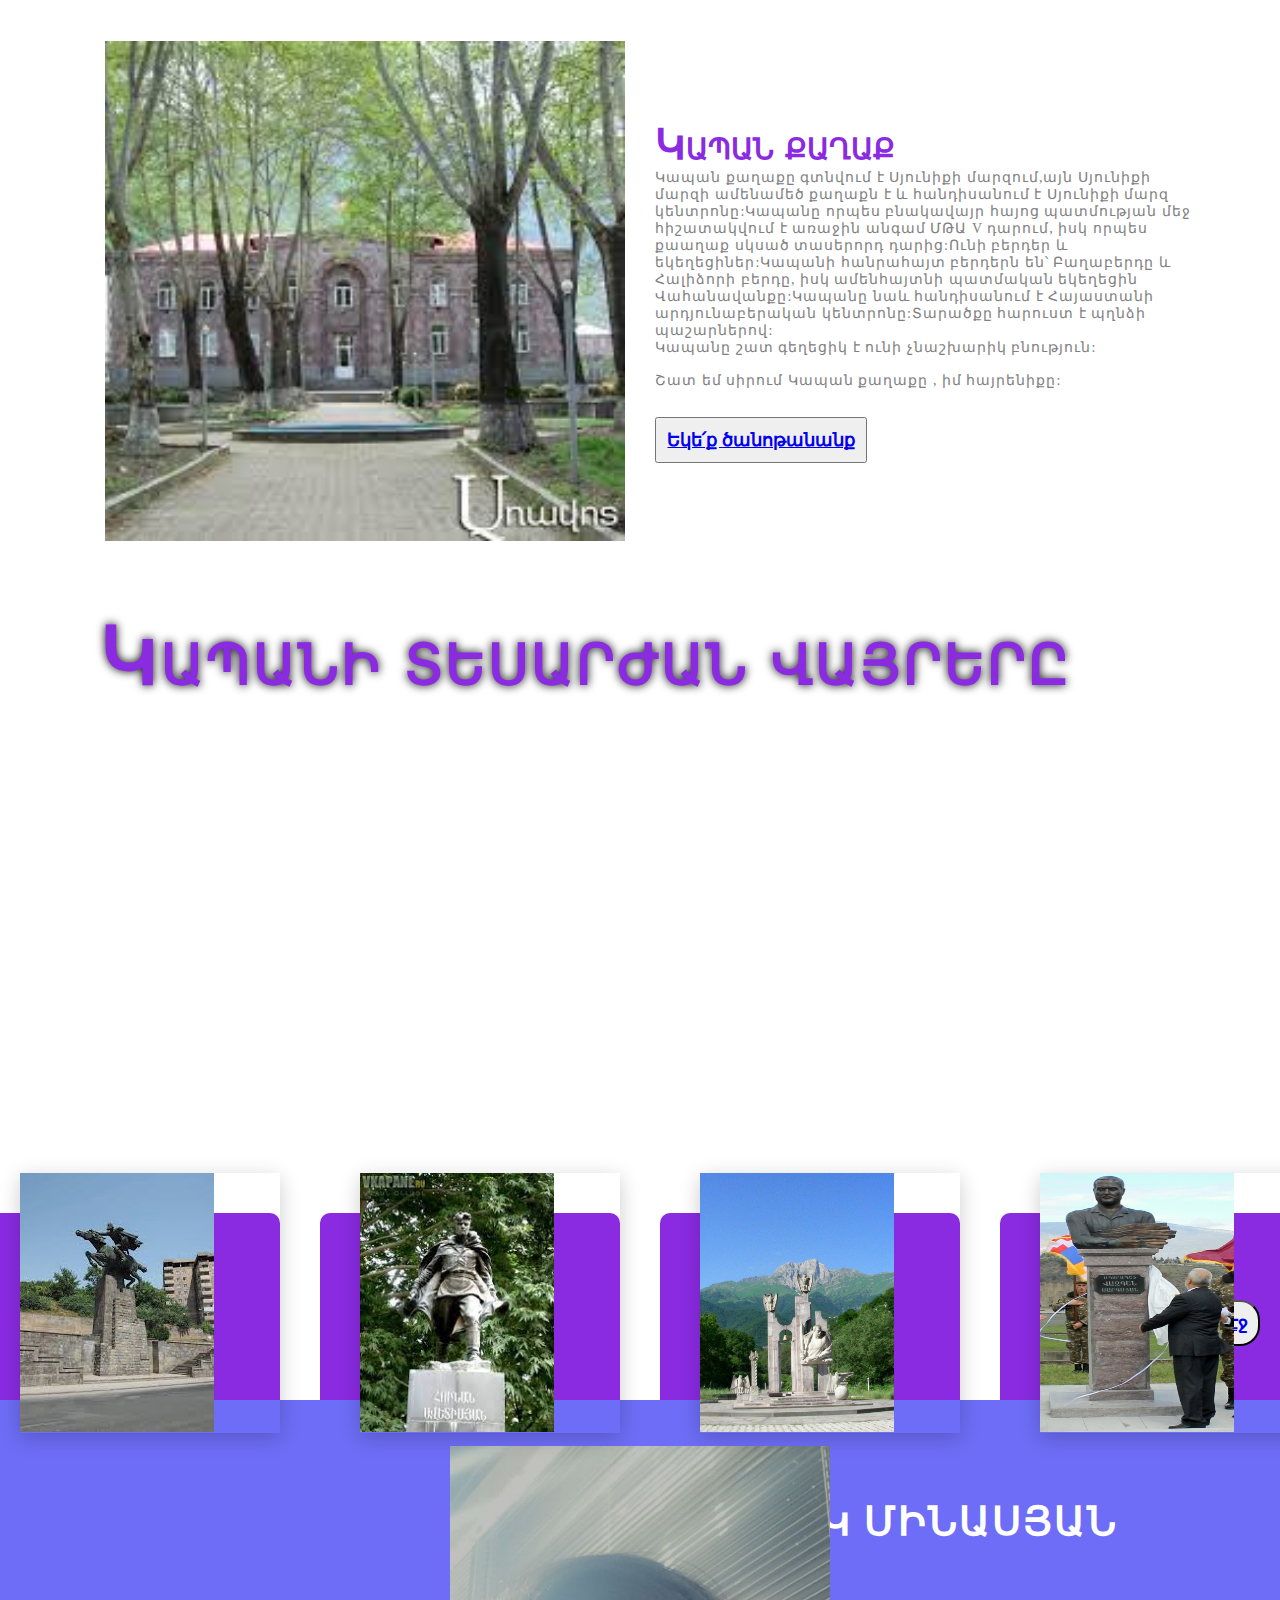
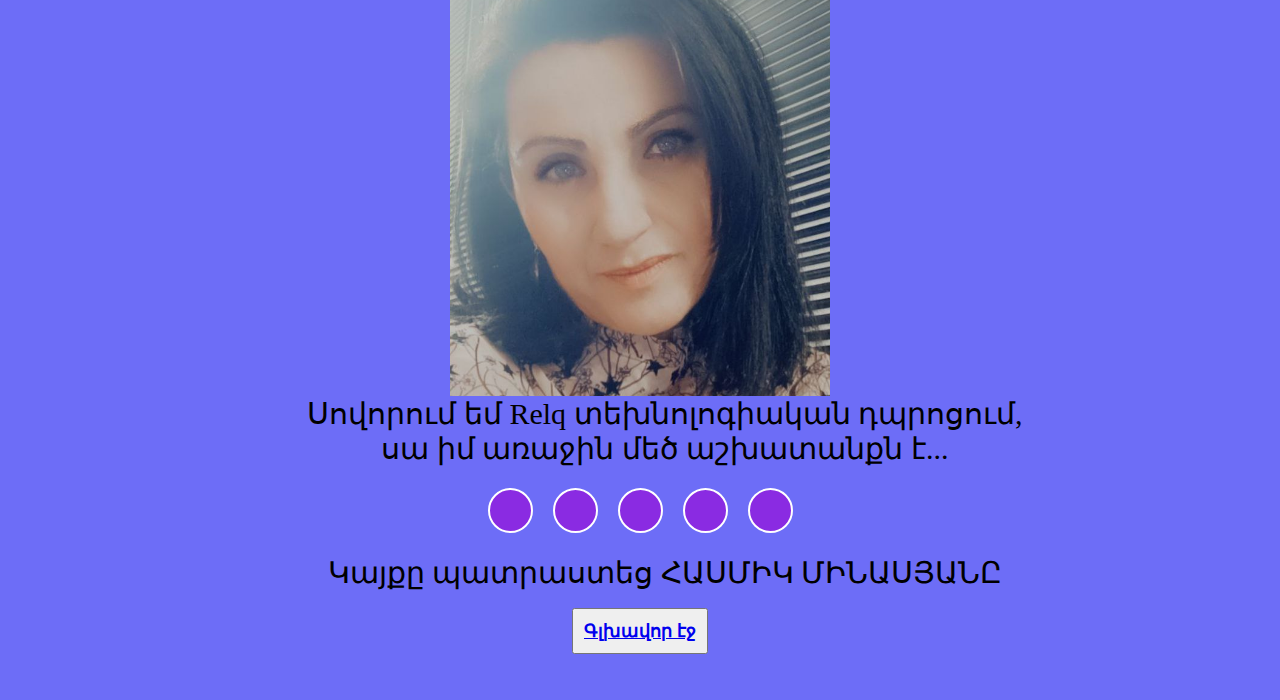
==== commit 6d55cdd1: "link. texadrum" ====
--- a/index.html
+++ b/index.html
@@ -40,22 +40,22 @@
 			</div>
 			<div class="coll">
 				<div class="card img1">
-					<p><a href="http://127.0.0.1:5500/Kapan/index.html" target="_blank" style="text-decoration: none; color:black; font-weight: 800;">Կապան</a></p>
+					<p><a href="./Kapan/index.html" target="_blank" style="text-decoration: none; color:black; font-weight: 800;">Կապան</a></p>
 				</div>
 				<div class="card img2">
-					<p><a href="http://127.0.0.1:5500/index.html" target="_blank" style="text-decoration: none; color:black; font-weight: 800;" >Գորիս</a></p>
+					<p><a href="./Goris/index.html" target="_blank" style="text-decoration: none; color:black; font-weight: 800;" >Գորիս</a></p>
 				</div>
 				<div class="card img3">
-					<p><a href="http://127.0.0.1:5500/Sisian/index.html" target="_blank" style="text-decoration: none; color:black; font-weight: 800;">Սիսիան</a></p>
+					<p><a href="./Sisian/index.html" target="_blank" style="text-decoration: none; color:black; font-weight: 800;">Սիսիան</a></p>
 				</div>
 				<div class="card img4">
-					<p>ՙ<a href="https://urbanista.am/meghri-what-to-see" target="_blank" style="text-decoration: none; color:black; font-weight: 800;" >Մեղրի</a></p>
+					<p><a href= "./Meghri/index.html"  target="_blank" style="text-decoration: none; color:black; font-weight: 800;" >Մեղրի</a></p>
 				</div>
 				<div class="card img5">
-					<p><a href="http://127.0.0.1:5500/Qajaran/index.html" target="_blank" style="text-decoration: none; color:black; font-weight: 800;" >Քաջարան</a></p>
+					<p><a href="./Qajaran/index.html" target="_blank" style="text-decoration: none; color:black; font-weight: 800;" >Քաջարան</a></p>
 				</div>
 				<div class="card img6">
-					<p>ՙ<a href="http://127.0.0.1:5500/Kapan2/index.html" target="_blank" style="text-decoration: none; color:black; font-weight: 800; "> Կապան</a></p>
+					<p><a href="./kapan2/index.html" target="_blank" style="text-decoration: none; color:black; font-weight: 800; "> Կապան</a></p>
 				</div>
 			</div>
 		</div>
@@ -76,7 +76,7 @@
 		<section id="about">
 			<h1> Սյունիքի մարզկենտրոն </h1><br>
 			<div class="main">
-				<img src="/img/qaxaqapet.jpg">
+				<img src="./img/qaxaqapet.jpg">
 				<div class="about-text">
 					<h2> Կապան քաղաք</h2>
 					<p>Կապան քաղաքը գտնվում է Սյունիքի մարզում,այն Սյունիքի մարզի ամենամեծ քաղաքն է և հանդիսանում է
@@ -100,7 +100,7 @@
 				<h1>Կապանի տեսարժան վայրերը</h1>
 				<div class="cart">
 					<div class="imgBox">
-						<img src="/img/images.jpg" alt=" Davit-bek">
+						<img src="./img/images.jpg" alt=" Davit-bek">
 					</div>
 					<div class="cont">
 						<h3>Դավիթ Բեկ </h3>
--- a/style.css
+++ b/style.css
@@ -151,7 +151,7 @@
 	background-size: cover;
 }
 .img6 {
-    background-image:url('/img/Kapan_collage.jpg') ;
+    background-image:url('./img/Kapan_collage.jpg') ;
 	background-size: cover;
 }
 .card {
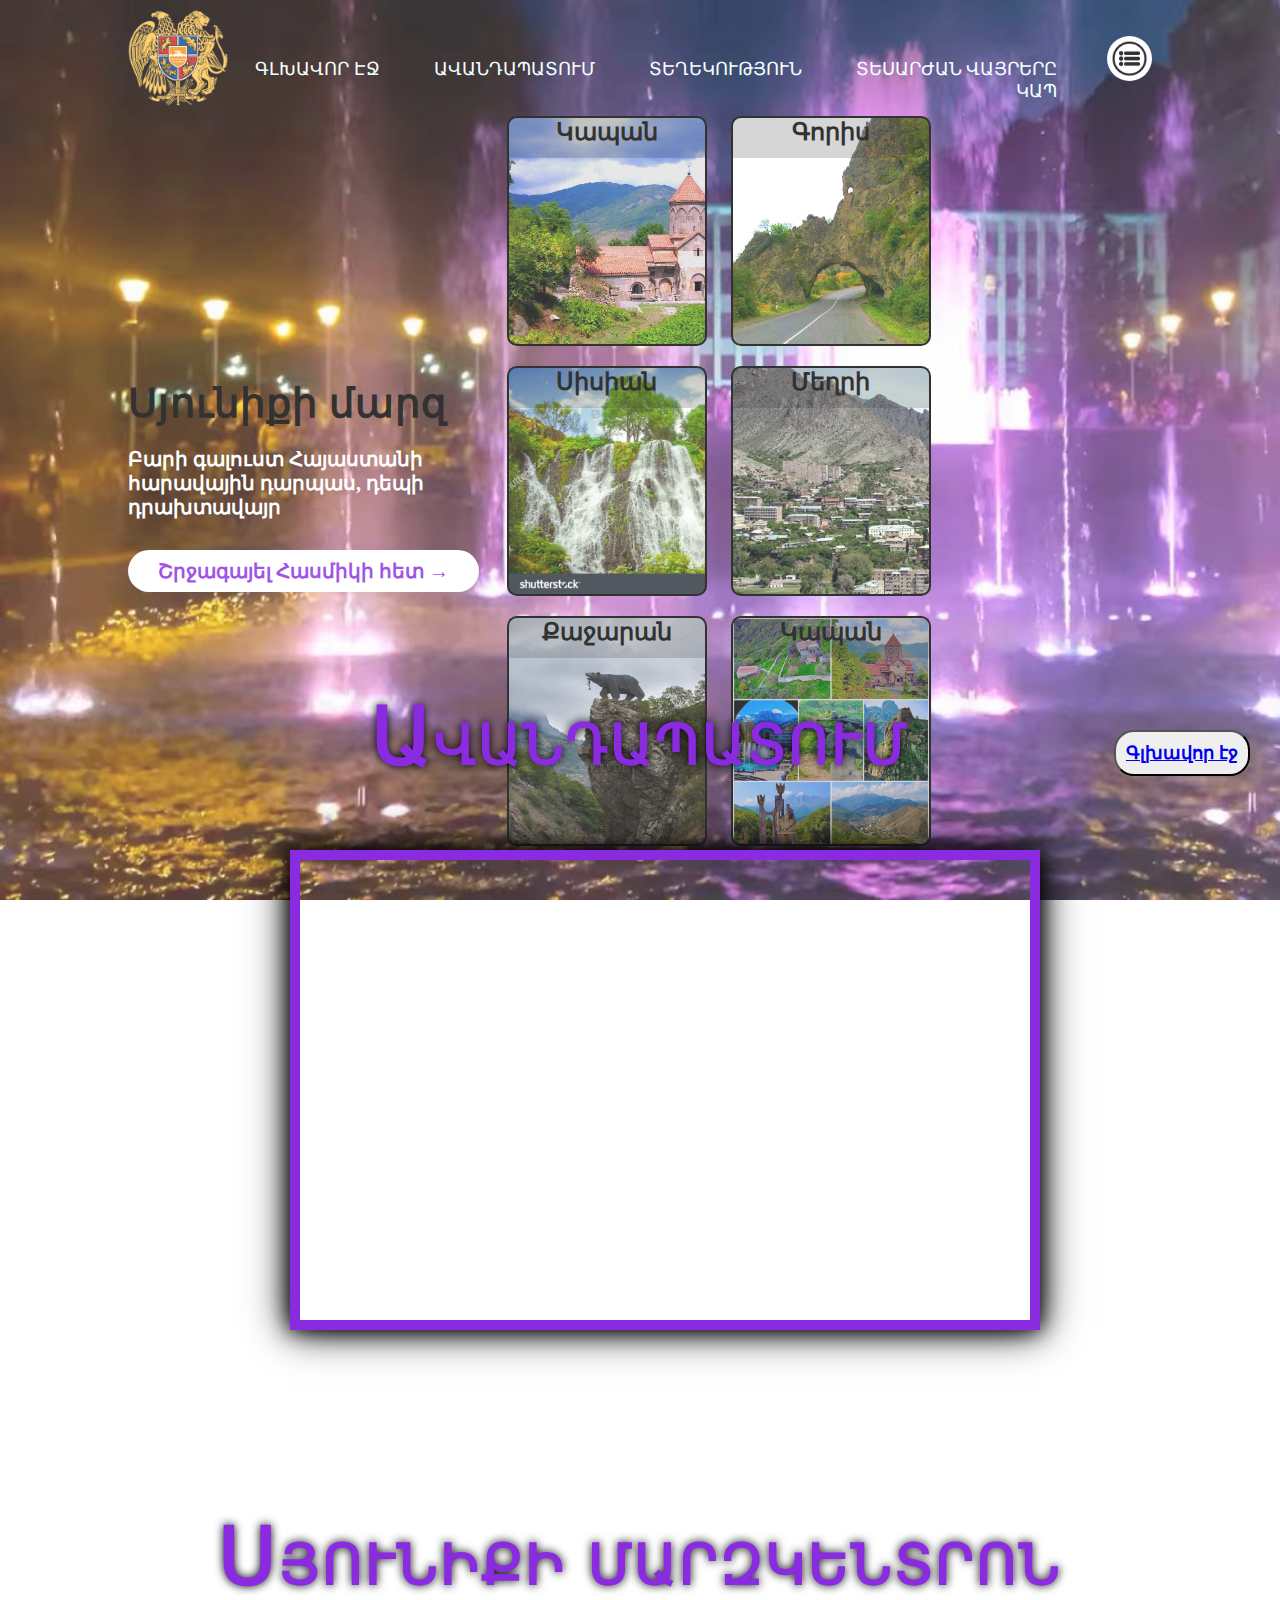
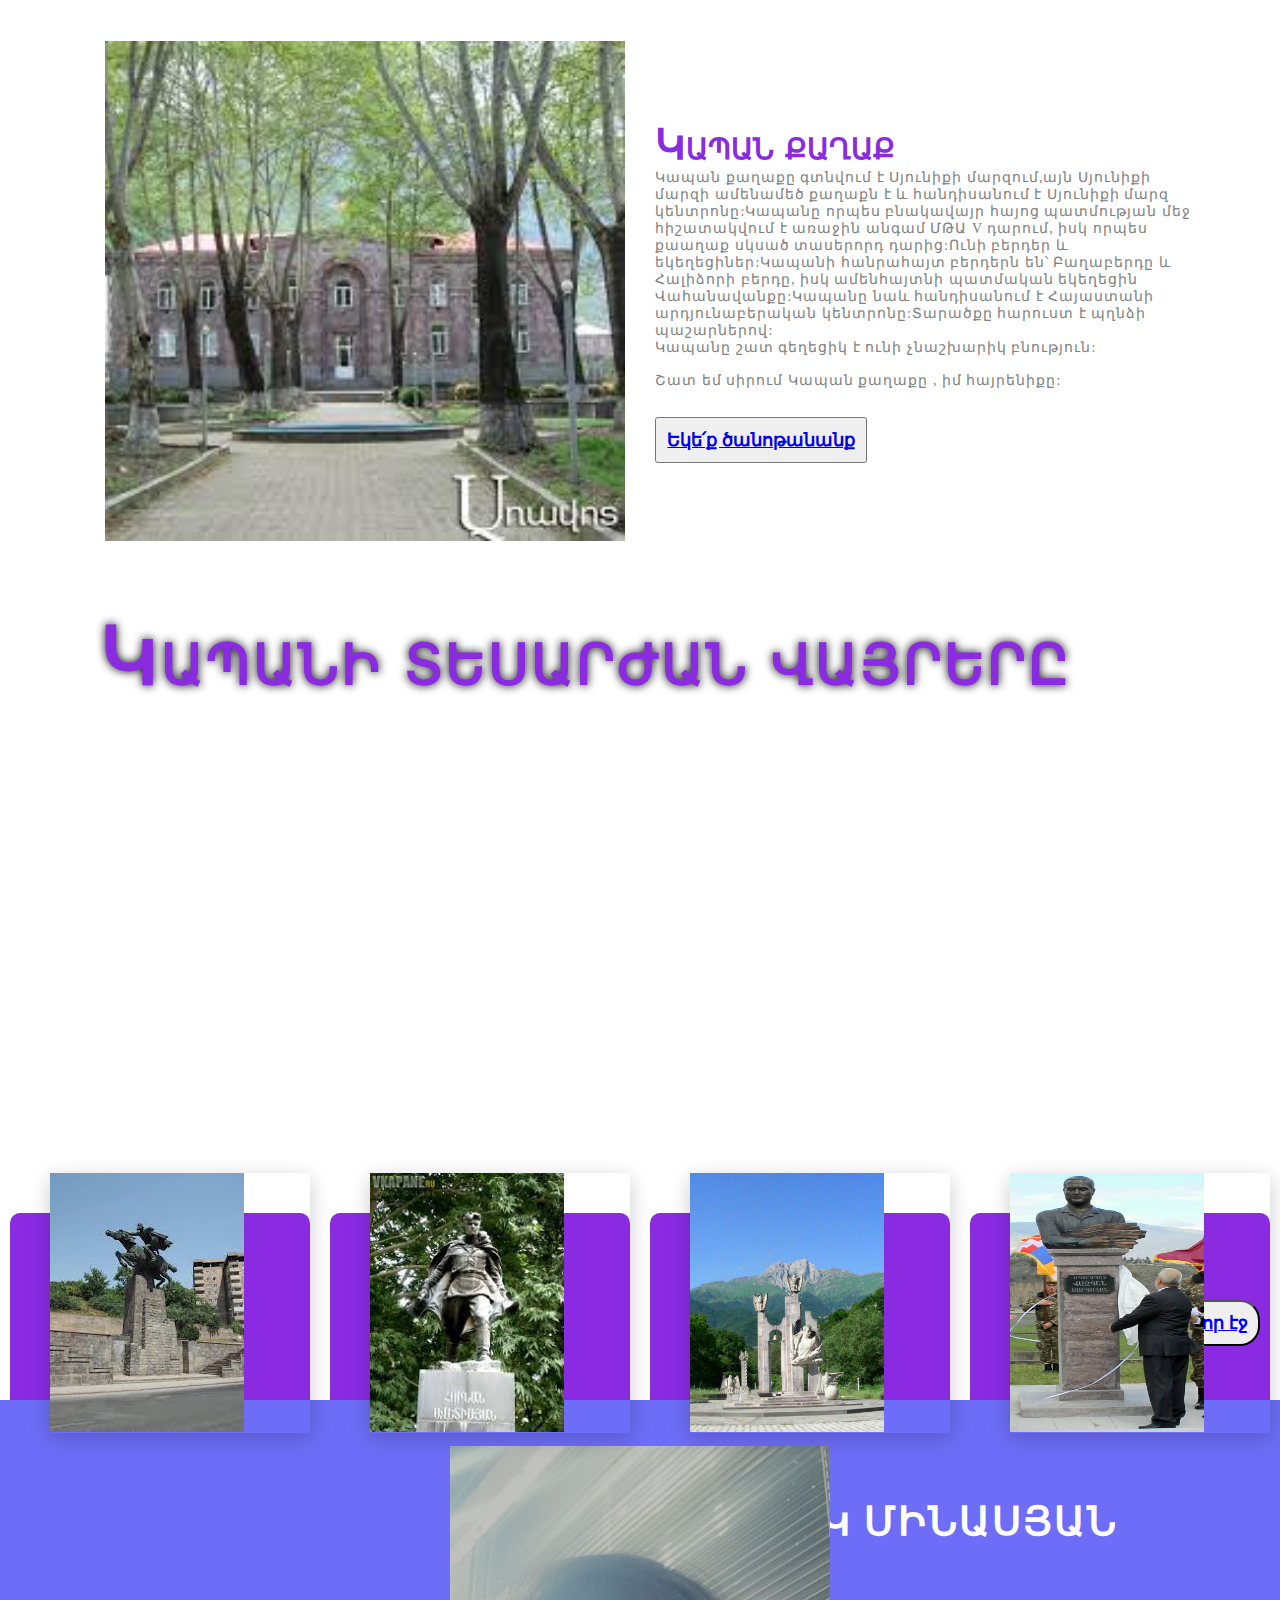
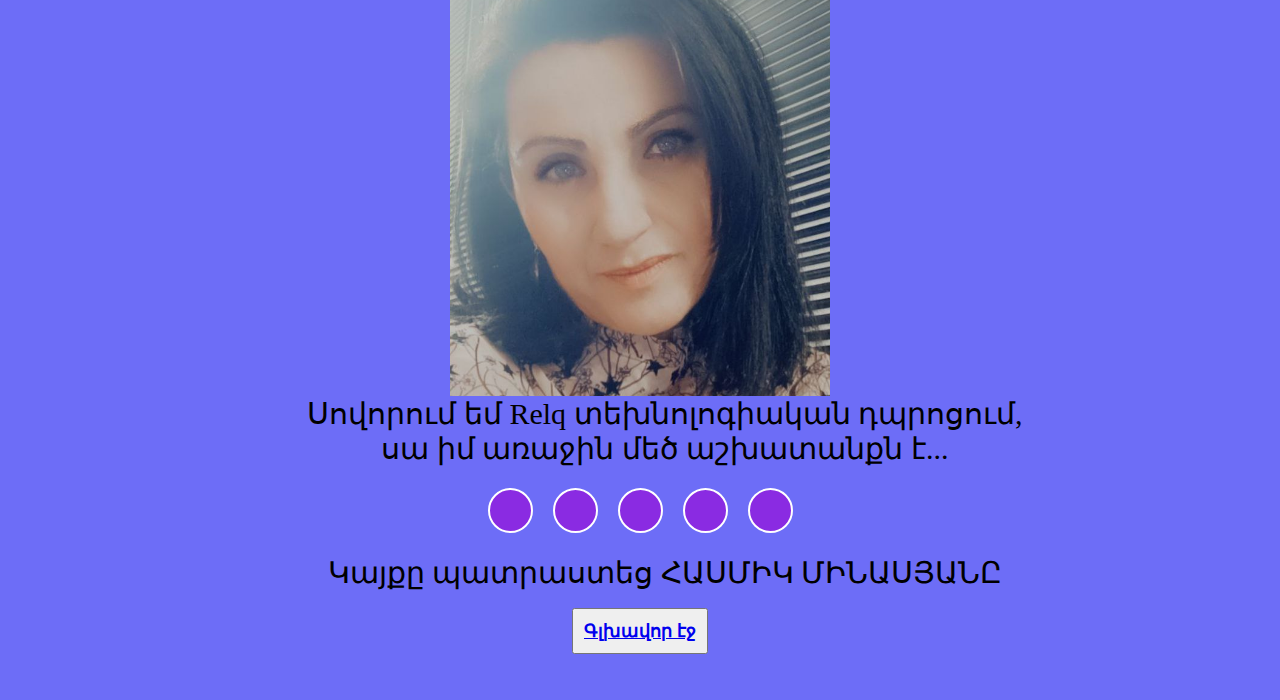
==== commit 33f03db1: "shorcut" ====
--- a/index.html
+++ b/index.html
@@ -6,7 +6,7 @@
 	<meta http-equiv="X-UA-Compatible" content="IE=edge">
 	<meta name="viewport" content="width=device-width, initial-scale=1.0">
 	<meta name="author" content="Hasmik Minasyan">
-	<link rel="shortcut icon" href="/img/icon.jpg" type="icon">
+	<link rel="shortcut icon" href="./img/icon.jpg" type="icon">
 	<link rel="stylesheet" href="https://cdnjs.cloudflare.com/ajax/libs/font-awesome/6.1.1/css/all.min.css"
 		integrity="sha512-KfkfwYDsLkIlwQp6LFnl8zNdLGxu9YAA1QvwINks4PhcElQSvqcyVLLD9aMhXd13uQjoXtEKNosOWaZqXgel0g=="
 		crossorigin="anonymous" referrerpolicy="no-referrer" />
@@ -55,7 +55,7 @@
 					<p><a href="./Qajaran/index.html" target="_blank" style="text-decoration: none; color:black; font-weight: 800;" >Քաջարան</a></p>
 				</div>
 				<div class="card img6">
-					<p><a href="./kapan2/index.html" target="_blank" style="text-decoration: none; color:black; font-weight: 800; "> Կապան</a></p>
+					<p><a href="./Kapan2/index.html" target="_blank" style="text-decoration: none; color:black; font-weight: 800;"> Կապան</a></p>
 				</div>
 			</div>
 		</div>
--- a/style.css
+++ b/style.css
@@ -335,7 +335,7 @@
    max-width: 300px;
    height: 215px;
    background: blueviolet;
-   margin: 20px 20px;
+   margin: 20px 10px;
    padding: 20px 20px;
    display: flex;
    flex-direction: column;
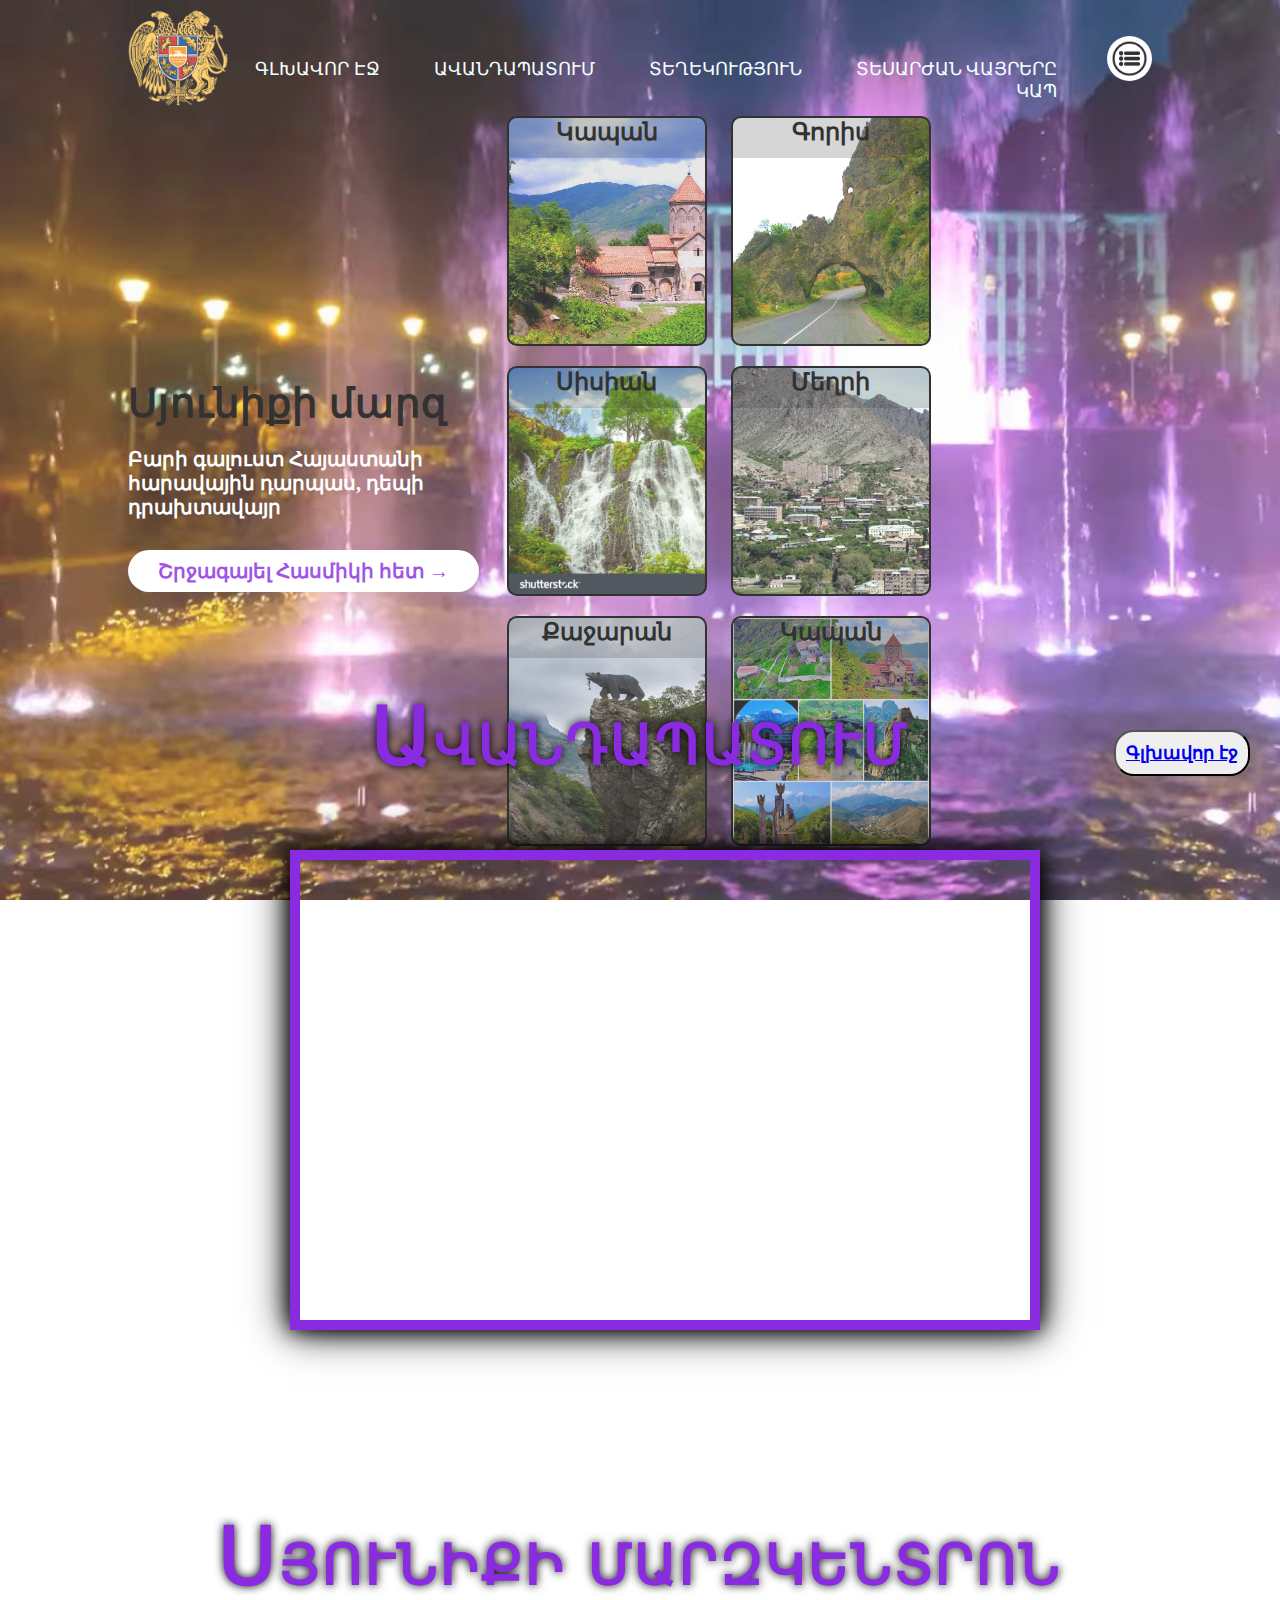
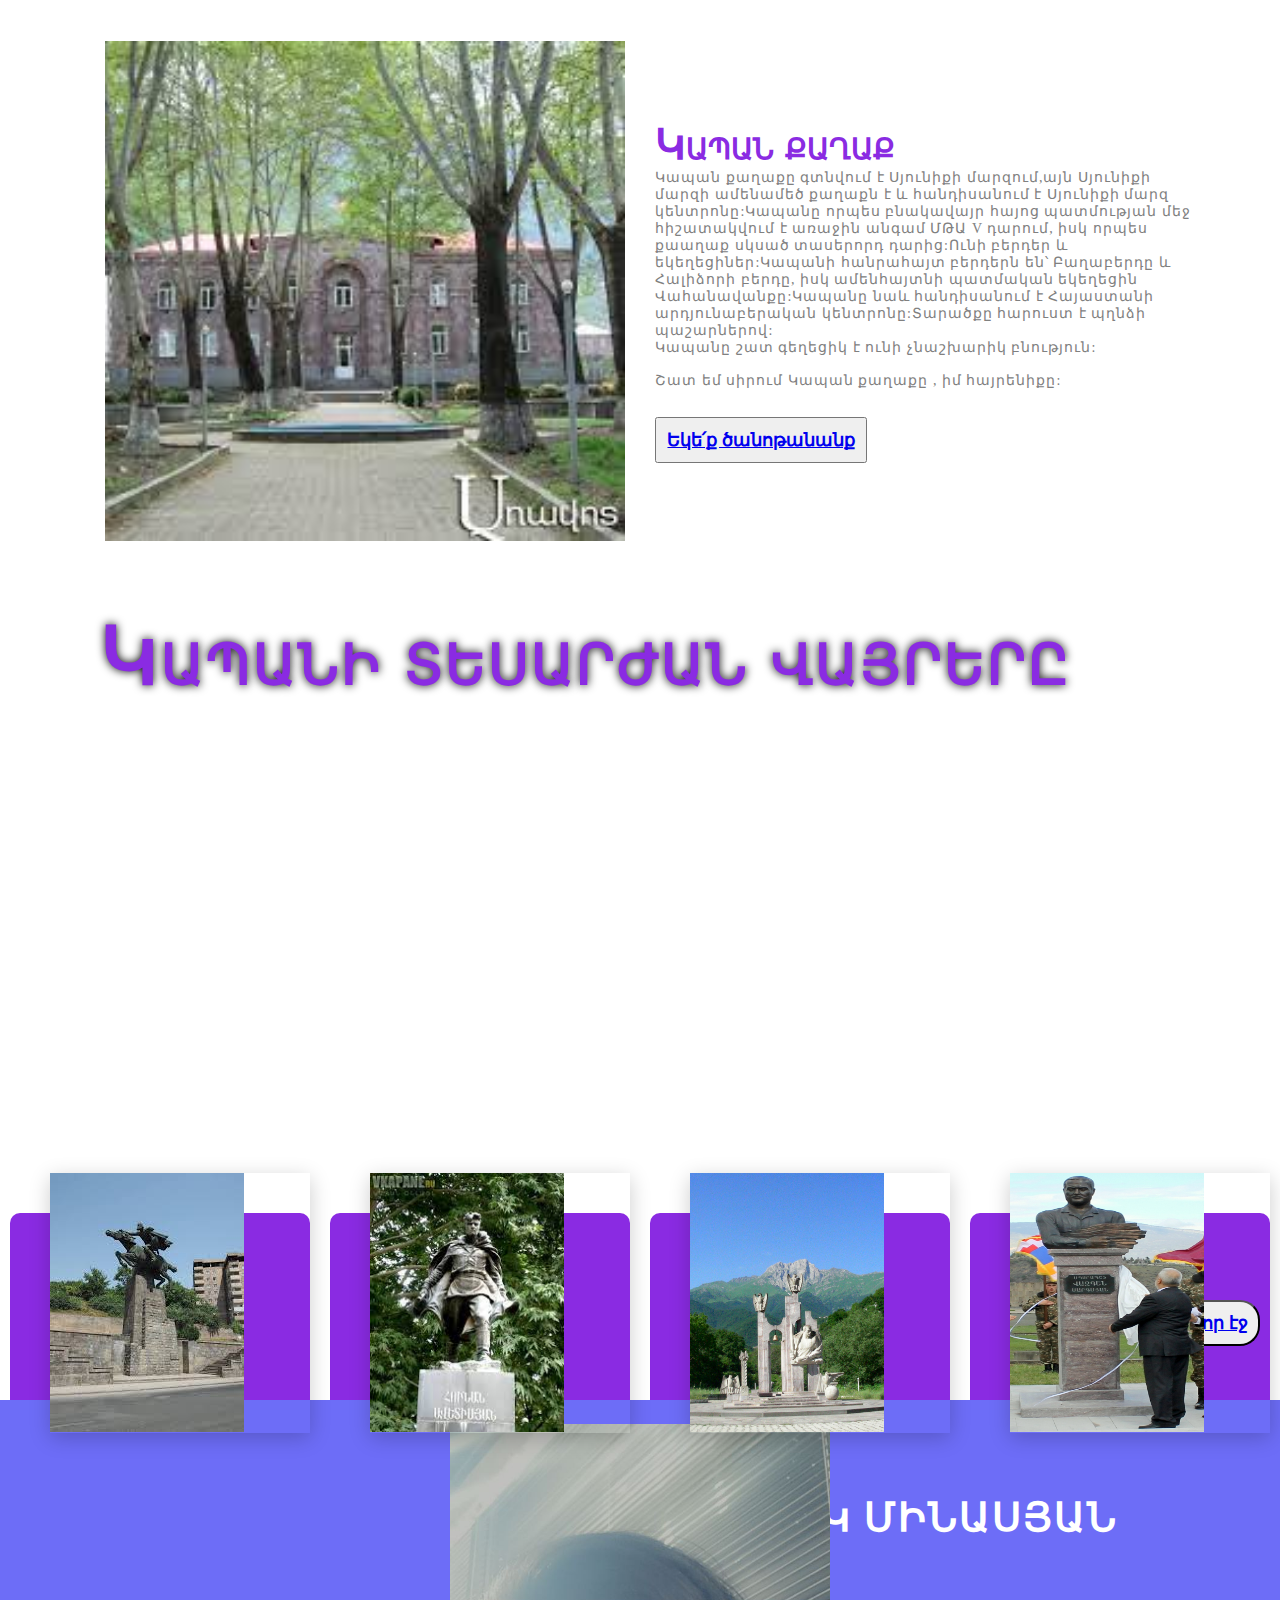
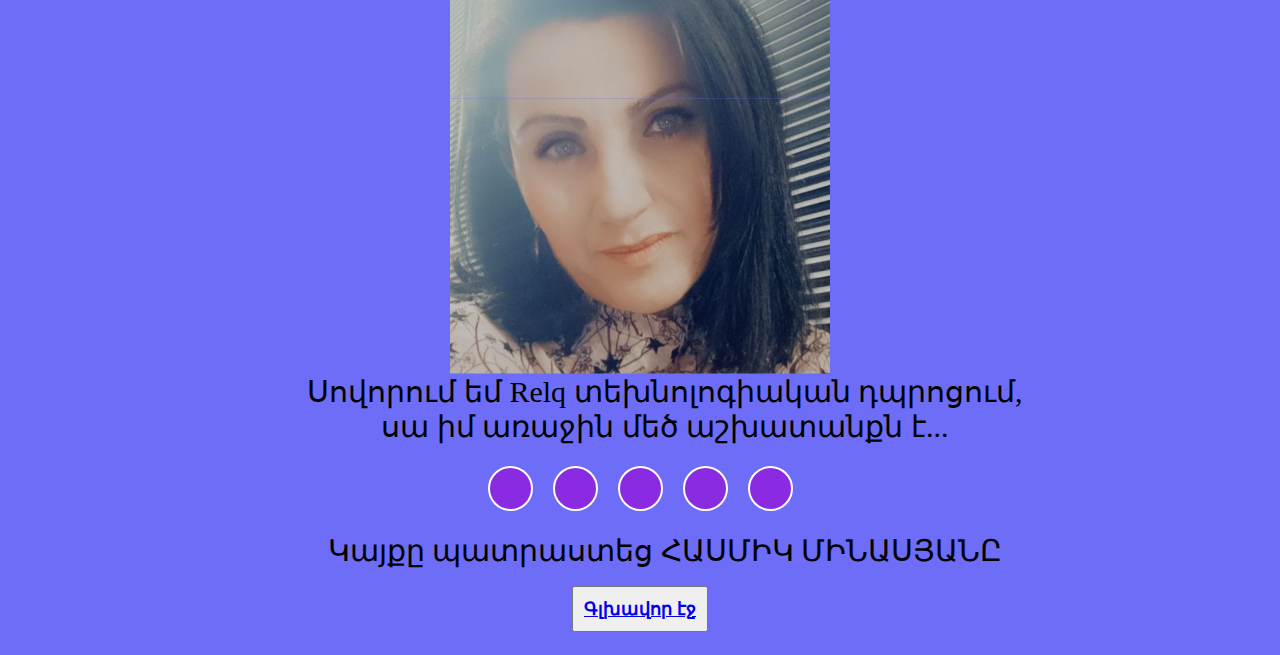
==== commit 9c1f4640: "finish" ====
--- a/index.html
+++ b/index.html
@@ -60,6 +60,7 @@
 			</div>
 		</div>
 	</div>
+	
 	<!-- Ավանդապատում  -->
 	<div id="wrapper">
 		<div class="wrap">
@@ -180,7 +181,7 @@
 
 			<!-- js for menutoggle -->
 			<script>
-				var MenuItems = document.getElementById("MenuItems");
+				let MenuItems = document.getElementById("MenuItems");
 				MenuItems.style.maxHeight = "0px";
 				function menutoggle() {
 					if (MenuItems.style.maxHeight == "0px") {
--- a/style.css
+++ b/style.css
@@ -70,7 +70,7 @@
 	nav ul li a{
 		color:#fff
 	}
-	.nenu{
+	.menu {
 		display: block;
 		cursor: pointer;
 	}
@@ -80,7 +80,7 @@
 	.col{
 		position: absolute;
 	}
-	.wrap{
+	.wrapper{
 		margin-top: 50%;
 	}
 }
@@ -405,7 +405,7 @@
     position: absolute;
 	top: 3000px;
     width: 100%;
-    height: 100%;
+    height: 95%;
     background: rgb(109, 109, 247); 
     display: flex;
     /* flex-direction: column; */
